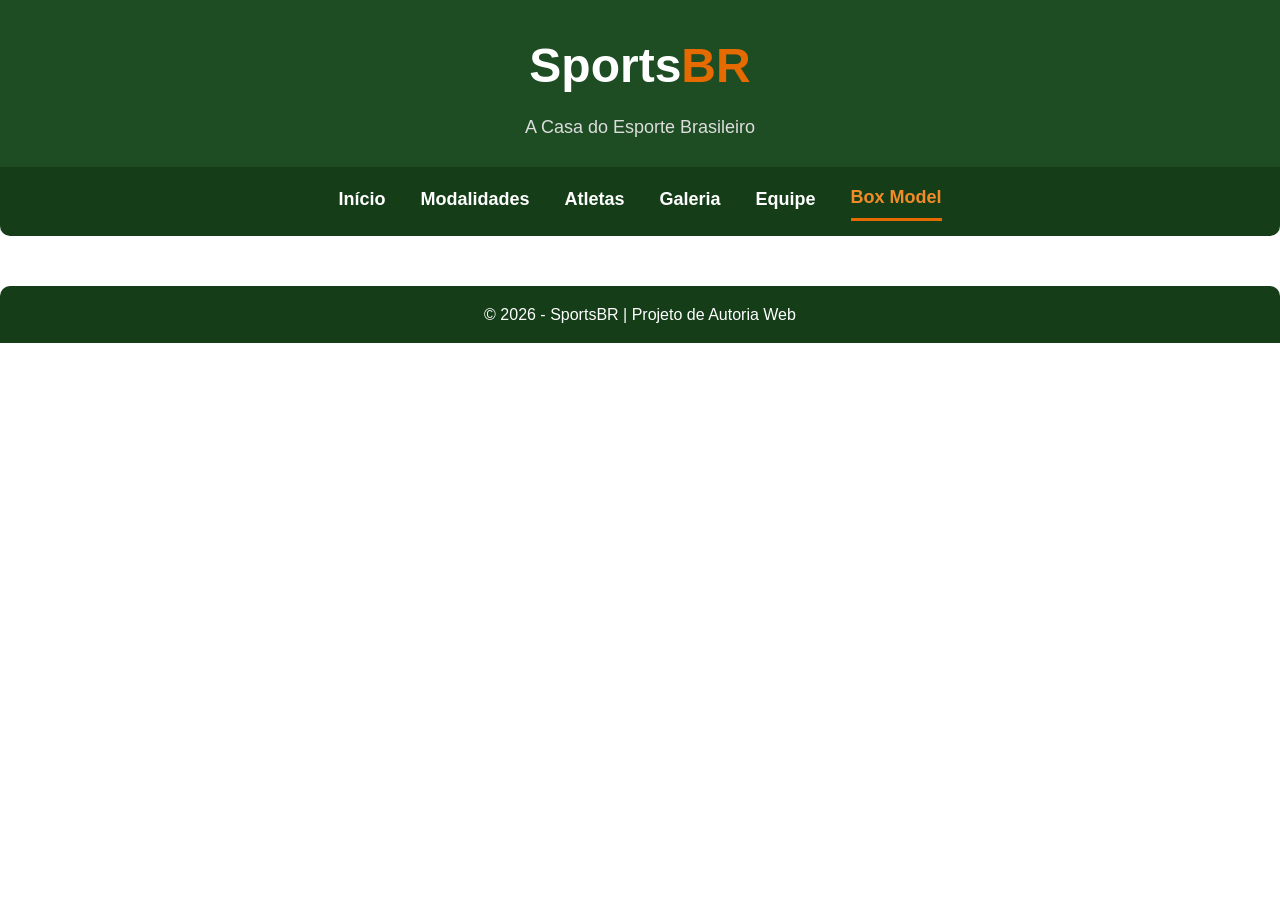
==== atletas.html @ 43ad3674 "Finalizei a página box model e também já deixei tudo pronto com o mesmo padrão em todas as páginas c" ====
<!DOCTYPE html>
<html lang="en">
<head>
    <meta charset="UTF-8">
    <meta name="viewport" content="width=device-width, initial-scale=1.0">
    <title>Atletas | SportsBR</title>
    <link rel="stylesheet" href="css/style.css">
</head>
<body>
    <header>
        <h1>Sports<span>BR</span></h1>
        <p>A Casa do Esporte Brasileiro</p>
    </header>
    <nav>
        <a href="index.html">Início</a>
        <a href="modalidades.html">Modalidades</a>
        <a href="atletas.html">Atletas</a>
        <a href="galeria.html">Galeria</a>
        <a href="equipe.html">Equipe</a>
        <a href="boxmodel.html" class="ativo">Box Model</a>
    </nav>
    <main>

    </main>
    <footer>
        <p>© 2026 - SportsBR | Projeto de Autoria Web</p>
    </footer>
</body>
</html>
---- css/style.css ----
/*PÁGINA INICIAL*/

* {
    margin: 0;
    padding: 0;
    box-sizing: border-box;
}

body {
    font-family: Arial, Helvetica, sans-serif;
    background: #FFFFFF;
    color: #333333;
    line-height: 1.7;
}

header {
    background: #1E4D23;
    text-align: center;
    padding: 25px 20px;
}

header h1 {
    font-size: 48px;
    color: white;
}

header span {
    color: #E56A00;
}

header p {
    margin-top: 5px;
    font-size: 18px;
    color: #DDDDDD;
}

nav {
    background: #143D18;
    display: flex;
    justify-content: center;
    align-items: center;
    flex-wrap: wrap;
    gap: 35px;
    padding: 15px;
    border-radius: 0px 0px 10px 10px;
}

nav a {
    color: white;
    text-decoration: none;
    font-size: 18px;
    font-weight: bold;
    padding-bottom: 5px;
    transition: 0.3s;
}

nav a:hover {
    color: #F28C28;
}

nav .ativo {
    color: #F28C28;
    border-bottom: 3px solid #E56A00;
}

main {
    max-width: 900px;
    width: 90%;
    margin: 45px auto;
}

main h2 {
    color: #2F5D36;
    font-size: 22px;
    font-weight: normal;
    border-bottom: 3px solid #2F5D36;
    padding-bottom: 10px;
    margin-bottom: 20px;
}

main p {
    font-size: 18px;
    text-align: justify;
    margin-bottom: 20px;
}

ul {
    margin-left: 30px;
    margin-bottom: 35px;
}

li {
    font-size: 18px;
    margin-bottom: 12px;
}

.destaque {
    background: #FDF5EF;
    border-left: 7px solid #E56A00;
    padding: 20px;
    border-radius: 8px;
    margin: 30px 0;
}

.destaque p {
    margin: 0;
}

.info {
    background: #EAF4EC;
    border-left: 7px solid #2F5D36;
    padding: 20px;
    border-radius: 8px;
    margin-top: 35px;
}

.info p {
    margin: 0;
}

img {
    width: 100%;
    border-radius: 8px;
    margin: 25px 0;
    display: block;
}

a {
    color: #E56A00;
}

a:hover {
    color: #C95800;
}

footer {
    margin-top: 50px;
    background: #143D18;
    color: white;
    text-align: center;
    padding: 15px;
    border-radius: 10px 10px 0px 0px;
    font-size: 16px;
}

@media (max-width: 768px) {

    header h1 {
        font-size: 38px;
    }

    header p {
        font-size: 16px;
    }

    nav {
        gap: 18px;
    }

    nav a {
        font-size: 16px;
    }

    main {
        width: 92%;
    }

    main h2 {
        font-size: 26px;
    }

    main p,
    li {
        font-size: 16px;
    }

    footer {
        font-size: 15px;
    }

}


/*PÁGINA BOX MODEL*/

main table {
    width: 100%;
    border-collapse: collapse;
    margin: 30px 0;
}

main table th {
    background: #1F4D24;
    color: white;
    padding: 18px;
    text-align: left;
    font-size: 22px;
}

main table td {
    border: 1px solid #CFCFCF;
    padding: 18px;
    font-size: 18px;
    line-height: 1.6;
}

main table tr:nth-child(even) {
    background: #F7F7F7;
}

blockquote {
    background: #FDF3EC;
    border-left: 6px solid #E56A00;
    padding: 25px;
    margin: 30px 0;
    border-radius: 8px;
    font-size: 20px;
    line-height: 1.8;
    font-style: italic;
}

.margin-box {
    border: 5px solid #E56A00;
    background: #FDF3EC;
    padding: 40px;
    margin: 35px 0;
    text-align: center;
}

.padding-box {
    border: 4px solid #295B2F;
    background: #EDF7F0;
    padding: 45px;
    margin: 30px;
}

.content-box {
    width: 260px;
    margin: auto;
    padding: 25px;
    background: white;
    border: 2px solid #BFBFBF;
    color: #2B3D7A;
    font-size: 22px;
}

.block-box {
    display: block;
    width: 100%;
    padding: 22px;
    margin: 18px 0;
    border: 1px solid #2F5D36;
    background: #EDF7F0;
    font-size: 20px;
}

.inline-box {
    display: inline-block;
    padding: 12px 18px;
    margin-right: 10px;
    border: 1px solid #E56A00;
    background: #FDF3EC;
    font-size: 20px;
}

.dica {
    background: #EDF7F0;
    border-left: 6px solid #295B2F;
    padding: 25px;
    margin-top: 40px;
    border-radius: 8px;
    font-size: 20px;
    line-height: 1.8;
}

section h2 {
    color: #295B2F;
    font-size: 22px;
    margin-bottom: 15px;
    border-bottom: 3px solid #295B2F;
    padding-bottom: 10px;
    font-weight: normal;
}

section h3 {
    color: #295B2F;
    font-size: 18px;
    margin-top: 35px;
    margin-bottom: 15px;
    font-weight: normal;
}

section p {
    font-size: 18px;
    line-height: 2;
    color: #444444;
    margin-bottom: 20px;
}

blockquote {
    background: #FDF3EC;
    border-left: 6px solid #E56A00;
    padding: 30px;
    margin: 30px 0;
    border-radius: 8px;
    font-size: 18px;
    line-height: 2;
    font-style: italic;
}

main table th {
    font-size: 18px;
    padding: 16px;
}

main table td {
    font-size: 18px;
    padding: 16px;
    line-height: 1.8;
}

.block-box,
.inline-box,
.content-box,
.dica {
    font-size: 18px;
    line-height: 1.8;
}

.laranja {
    color: #f57403;
}

.verde {
    color: #2F5D36;
}
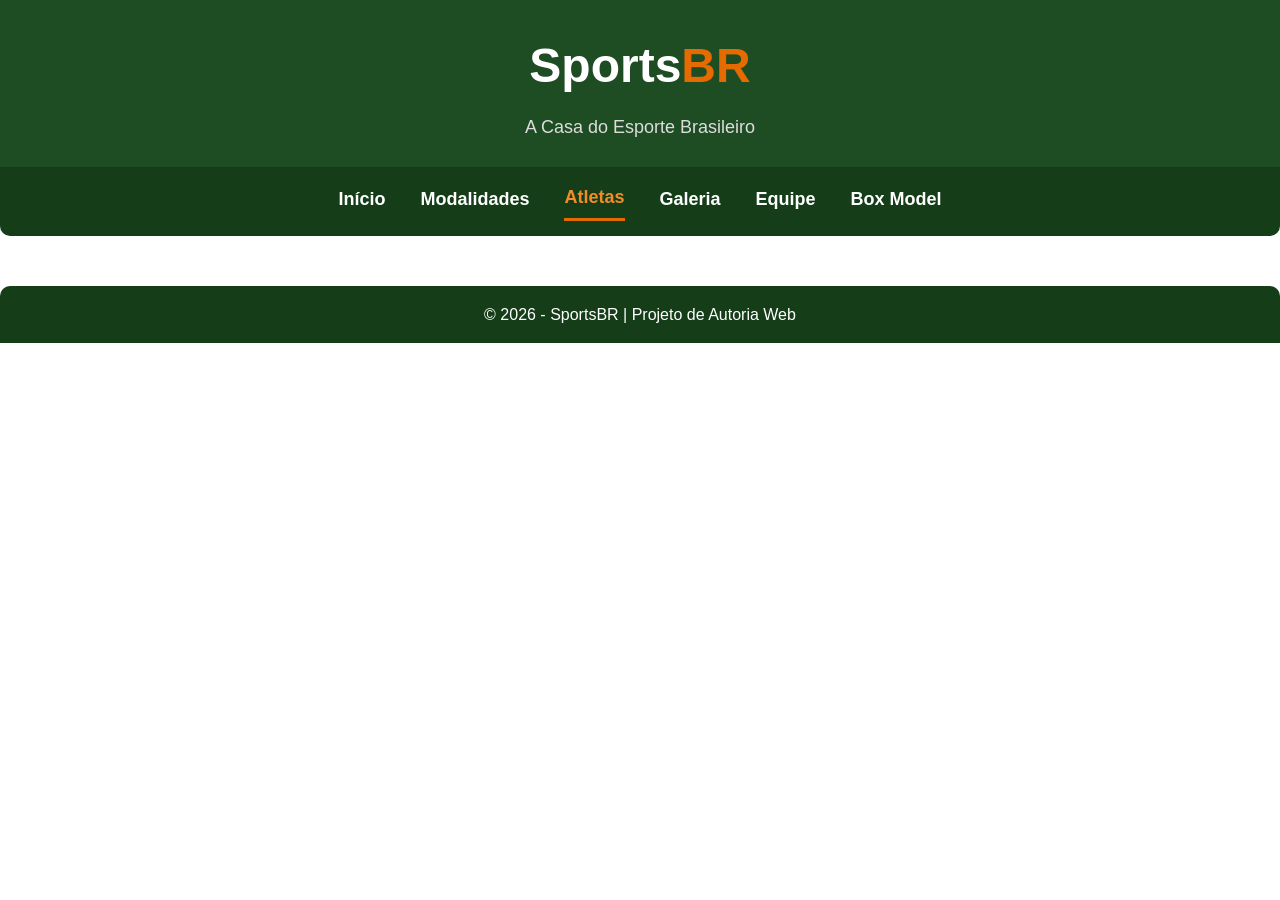
==== commit 87c7bab6: "Atualizei as páginas. Corrigi um erro no menu." ====
--- a/atletas.html
+++ b/atletas.html
@@ -14,10 +14,10 @@
     <nav>
         <a href="index.html">Início</a>
         <a href="modalidades.html">Modalidades</a>
-        <a href="atletas.html">Atletas</a>
+        <a href="atletas.html" class="ativo">Atletas</a>
         <a href="galeria.html">Galeria</a>
         <a href="equipe.html">Equipe</a>
-        <a href="boxmodel.html" class="ativo">Box Model</a>
+        <a href="boxmodel.html">Box Model</a>
     </nav>
     <main>
 
--- a/css/style.css
+++ b/css/style.css
@@ -220,38 +220,26 @@
 }
 
 .margin-box {
-    border: 5px solid #E56A00;
-    background: #FDF3EC;
-    padding: 40px;
-    margin: 35px 0;
-    text-align: center;
+    width: 100%;
+    max-width: 600px;
+    margin: 30px auto;
+    padding: 30px;
+    box-sizing: border-box;
 }
 
 .padding-box {
-    border: 4px solid #295B2F;
-    background: #EDF7F0;
-    padding: 45px;
-    margin: 30px;
+    width: 80%;
+    margin: 30px auto;
+    padding: 30px;
+    box-sizing: border-box;
 }
 
 .content-box {
-    width: 260px;
-    margin: auto;
-    padding: 25px;
-    background: white;
-    border: 2px solid #BFBFBF;
-    color: #2B3D7A;
-    font-size: 22px;
-}
-
-.block-box {
-    display: block;
-    width: 100%;
-    padding: 22px;
-    margin: 18px 0;
-    border: 1px solid #2F5D36;
-    background: #EDF7F0;
-    font-size: 20px;
+    width: 70%;
+    max-width: 280px;
+    margin: 30px auto;
+    padding: 20px;
+    box-sizing: border-box;
 }
 
 .inline-box {
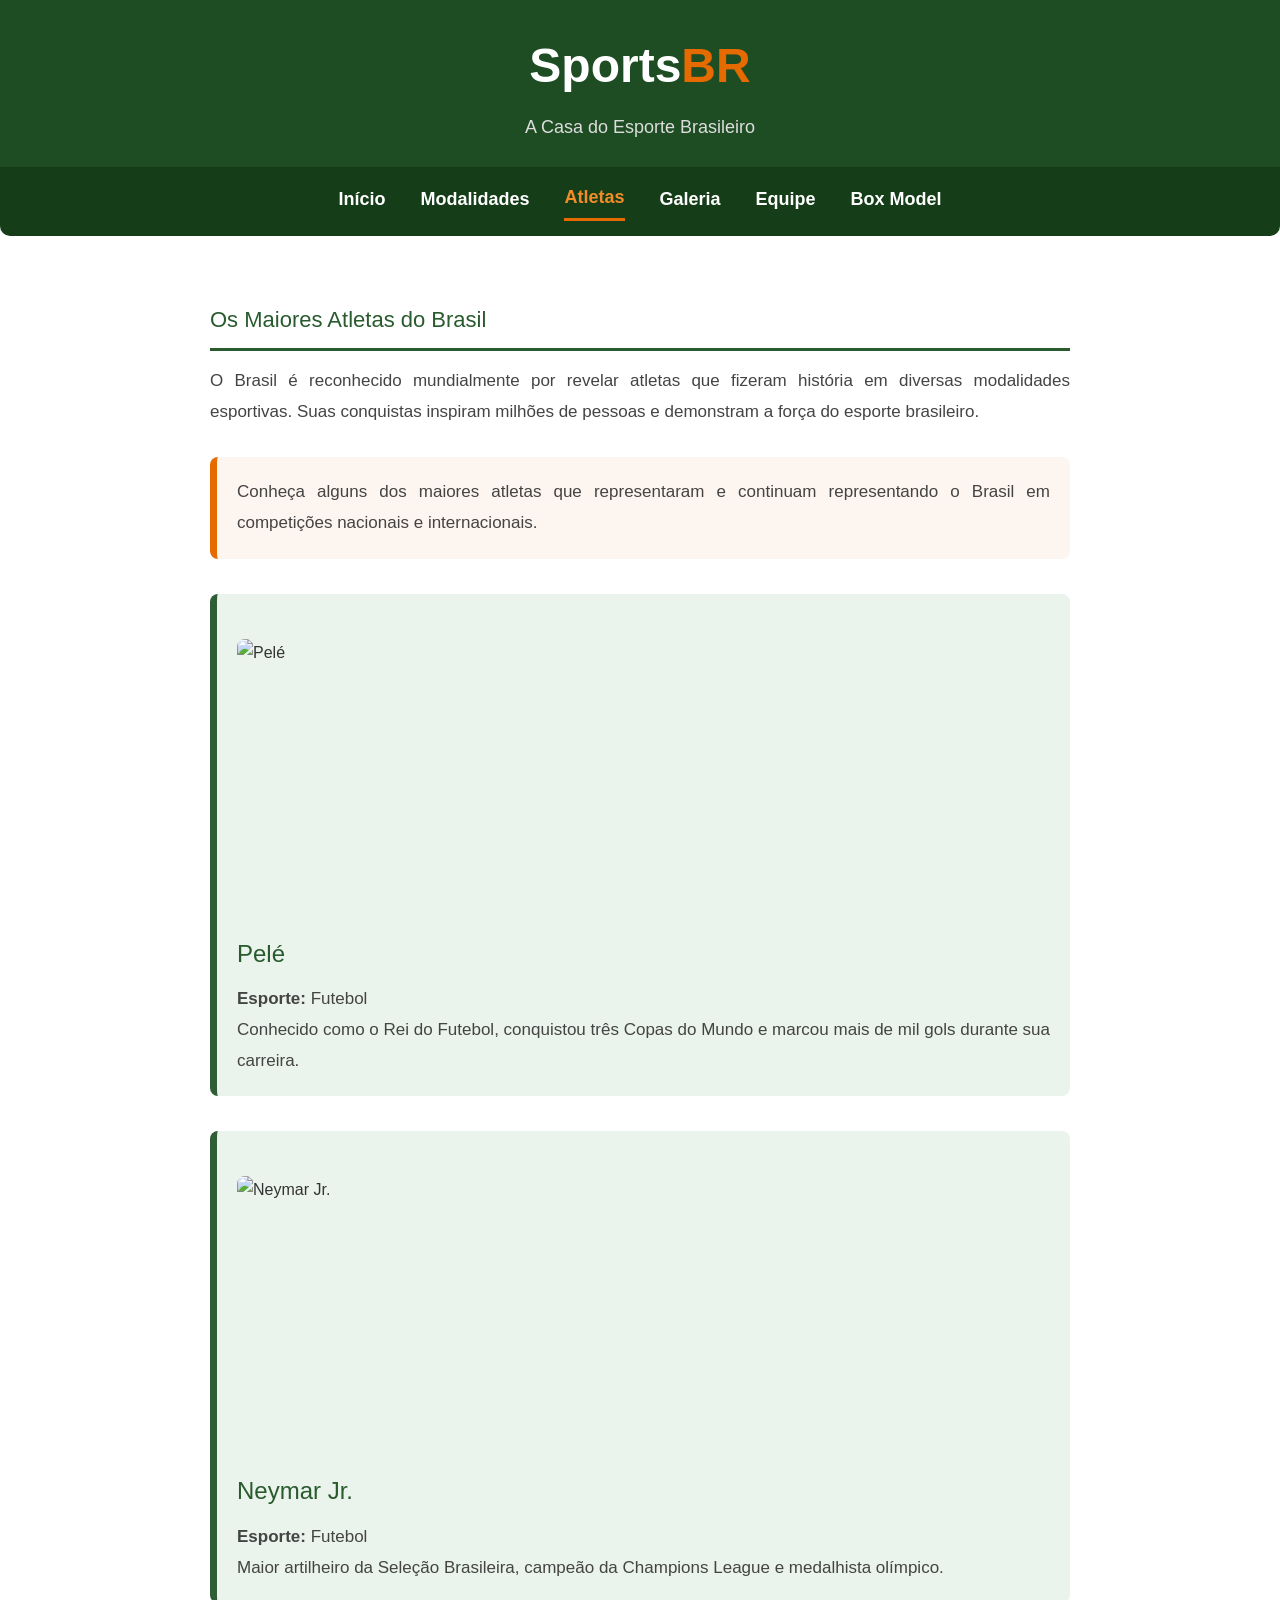
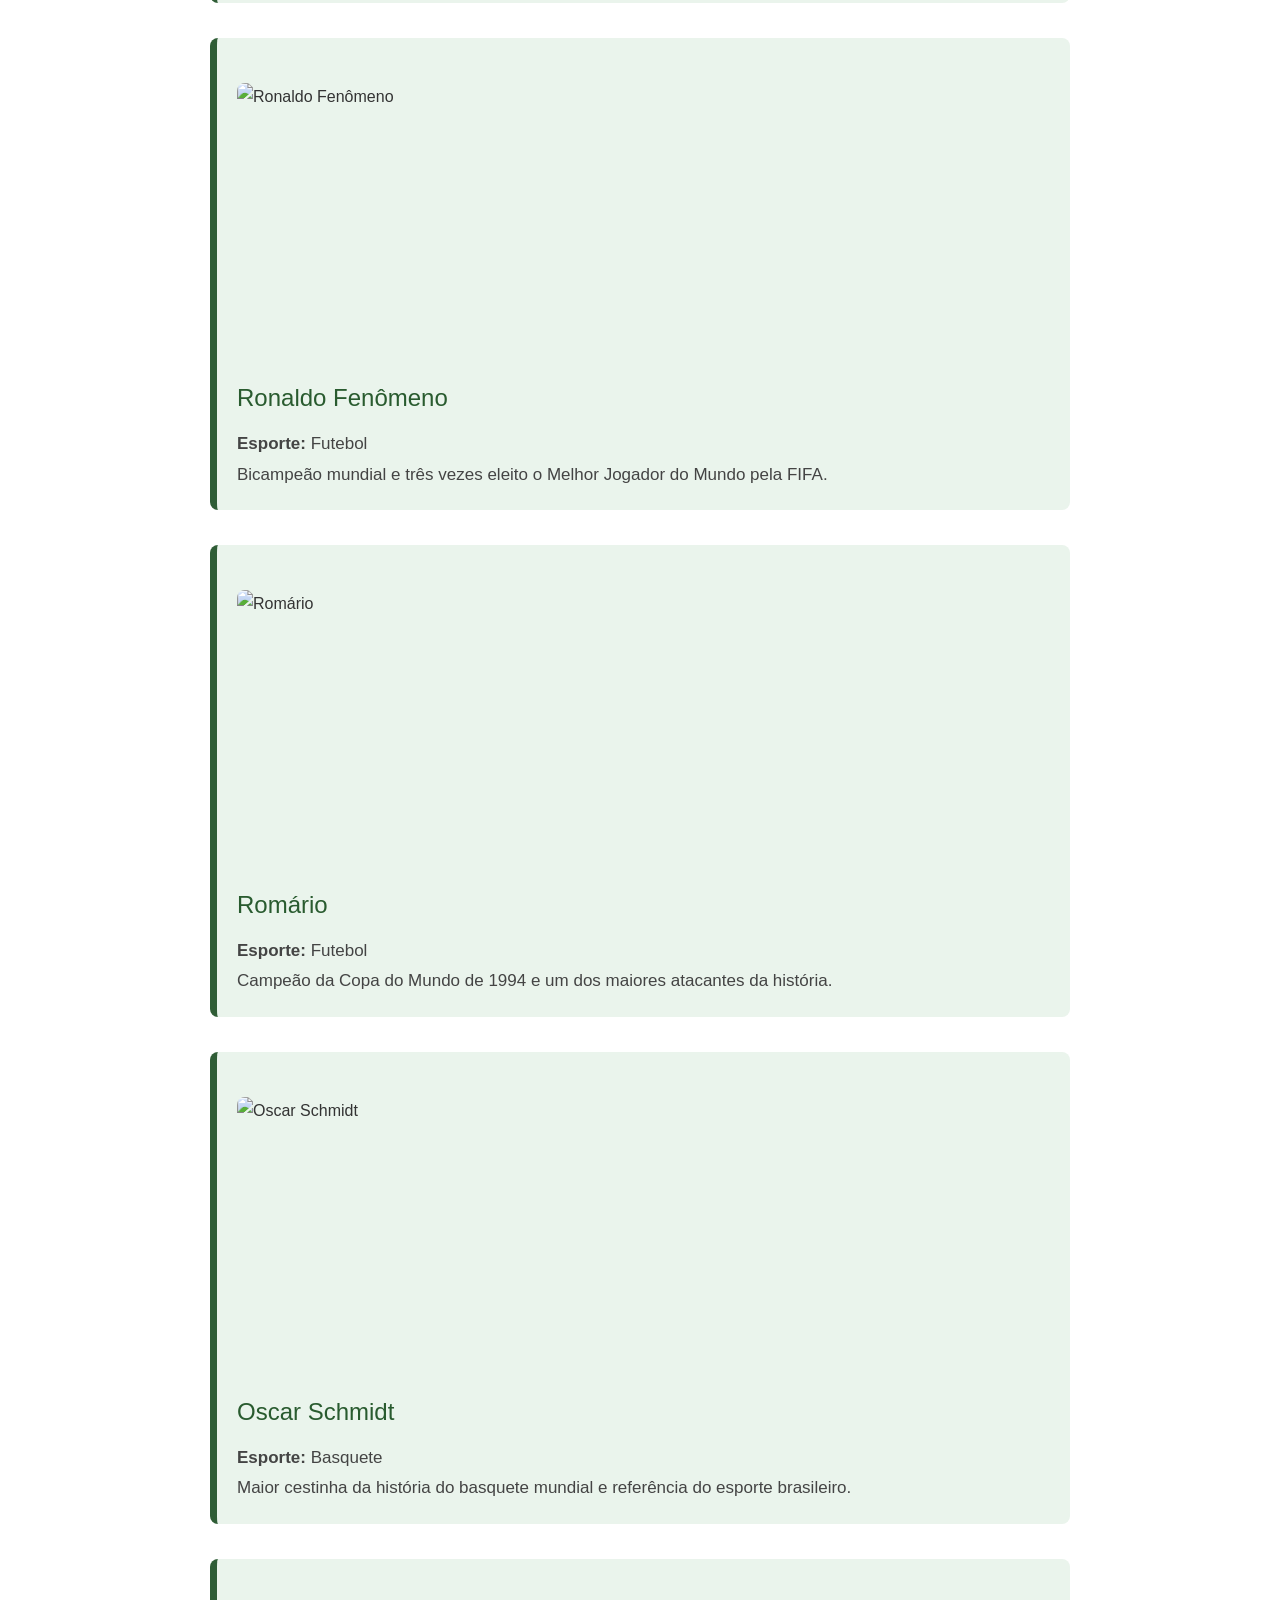
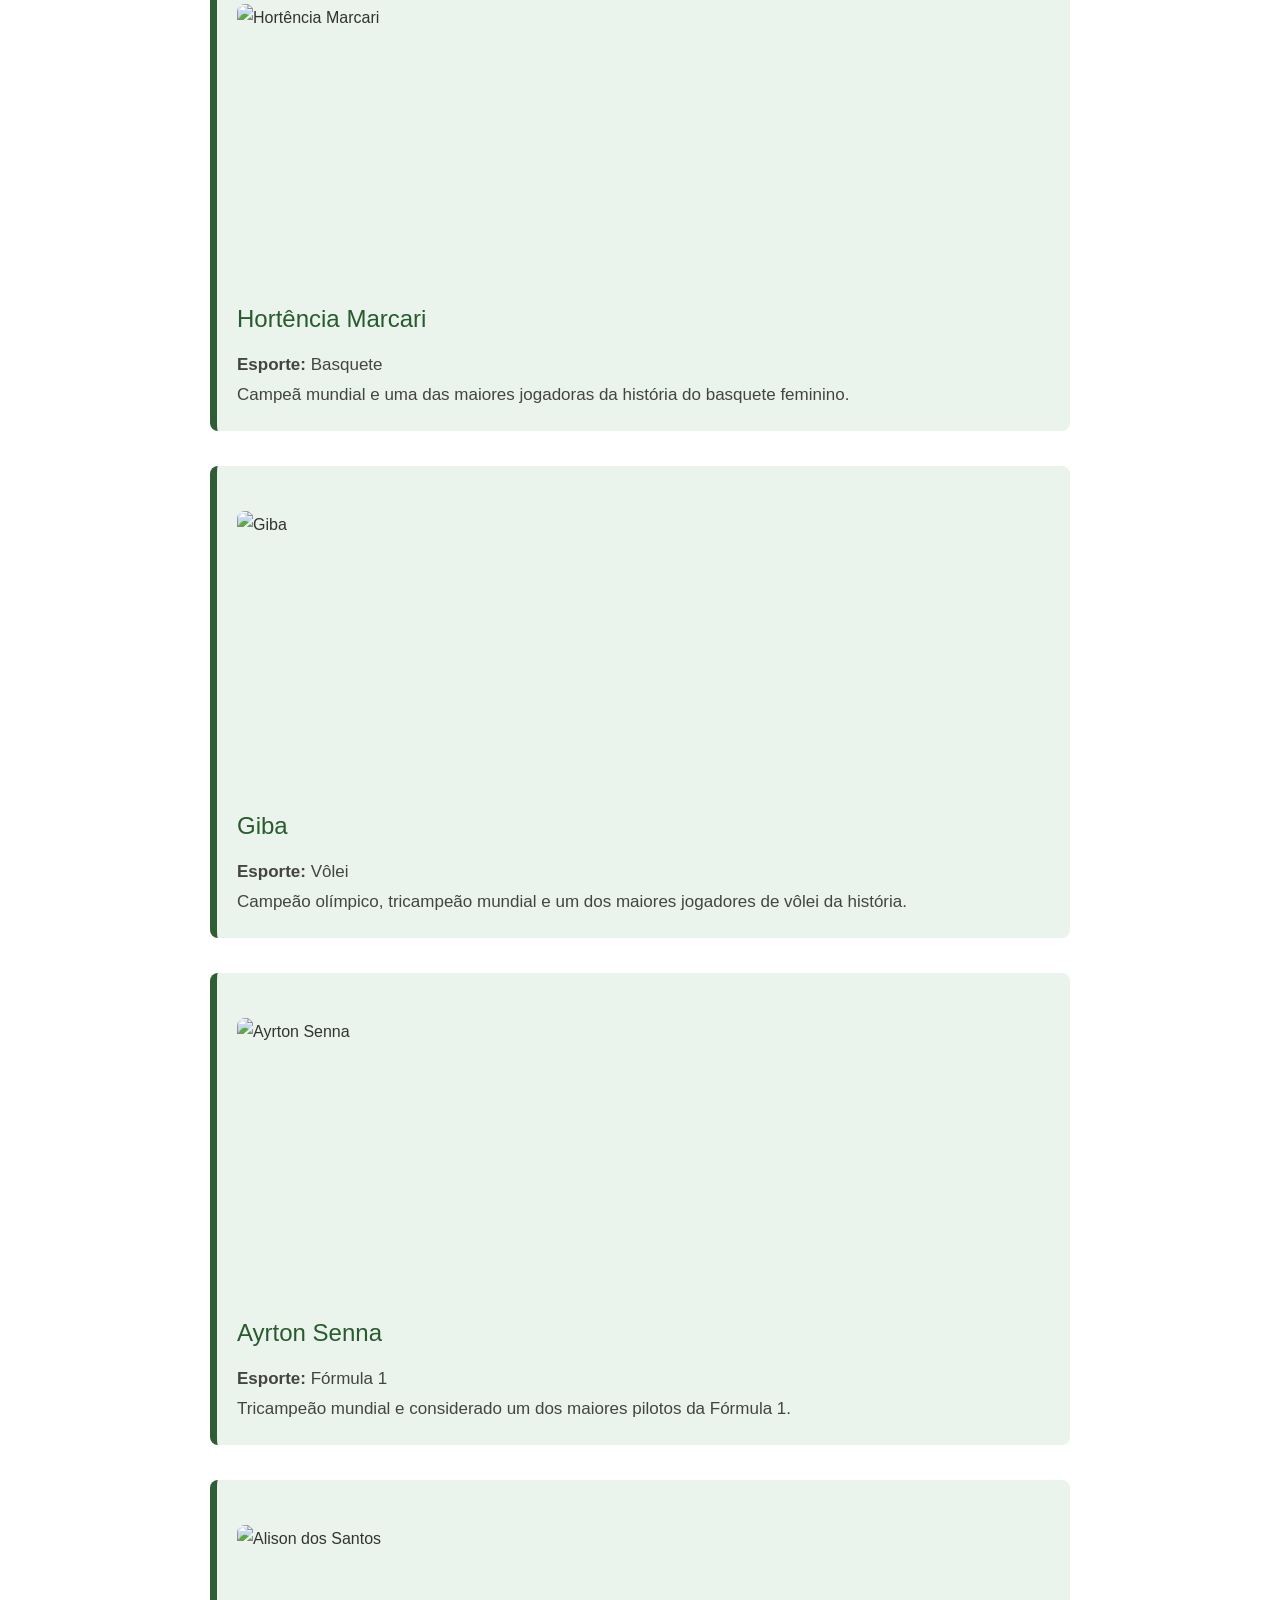
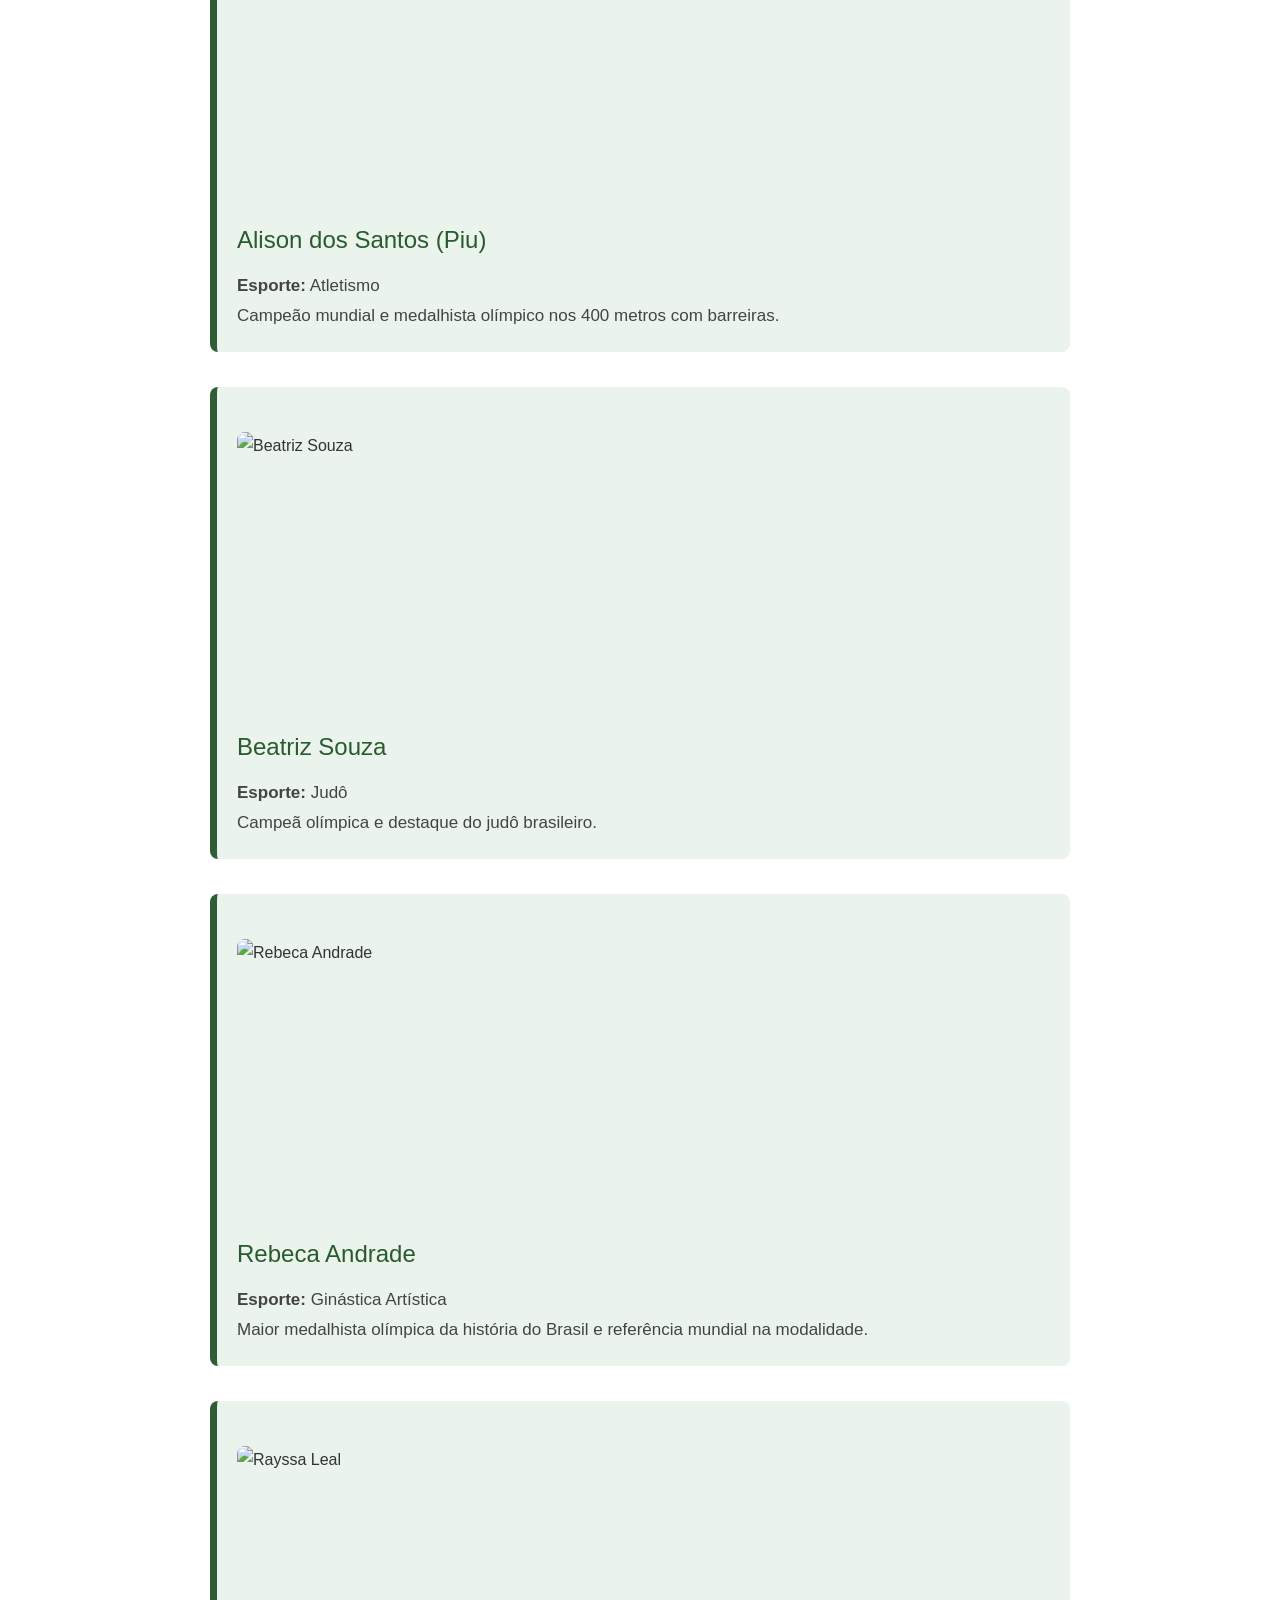
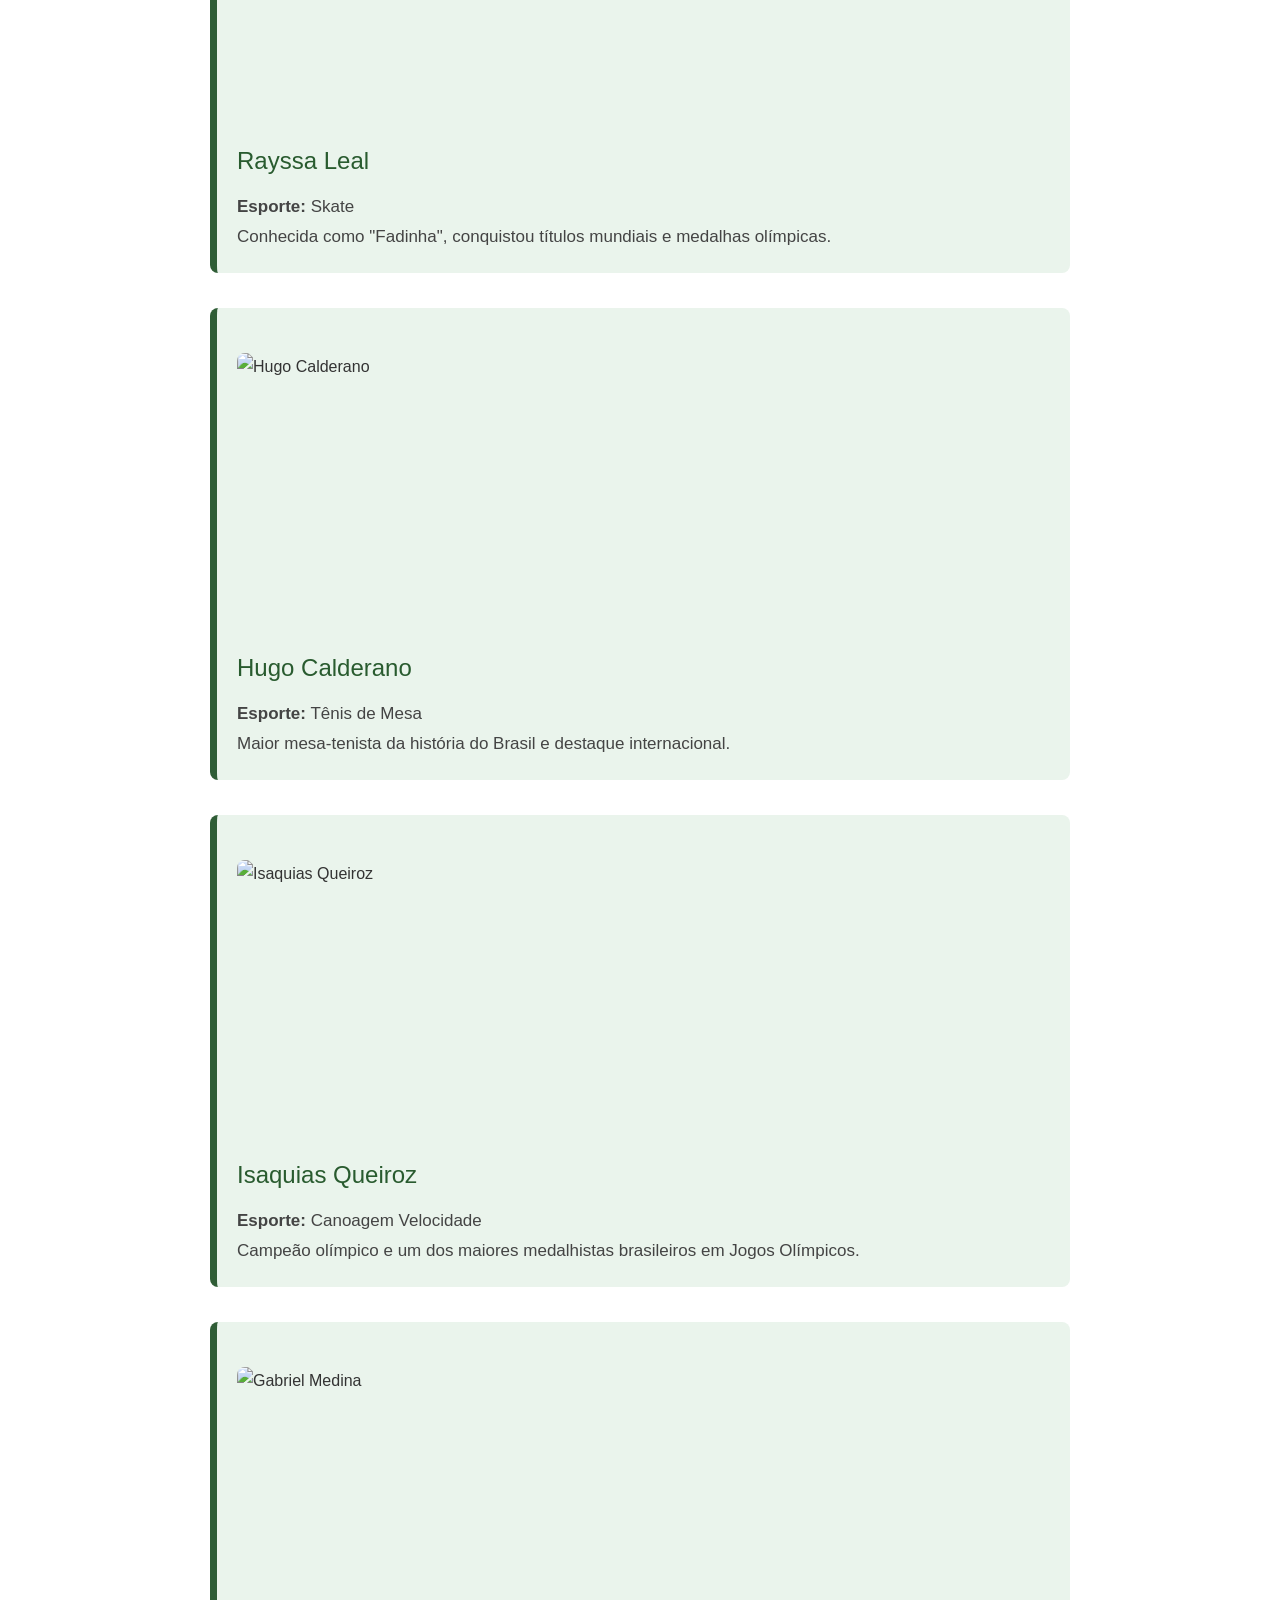
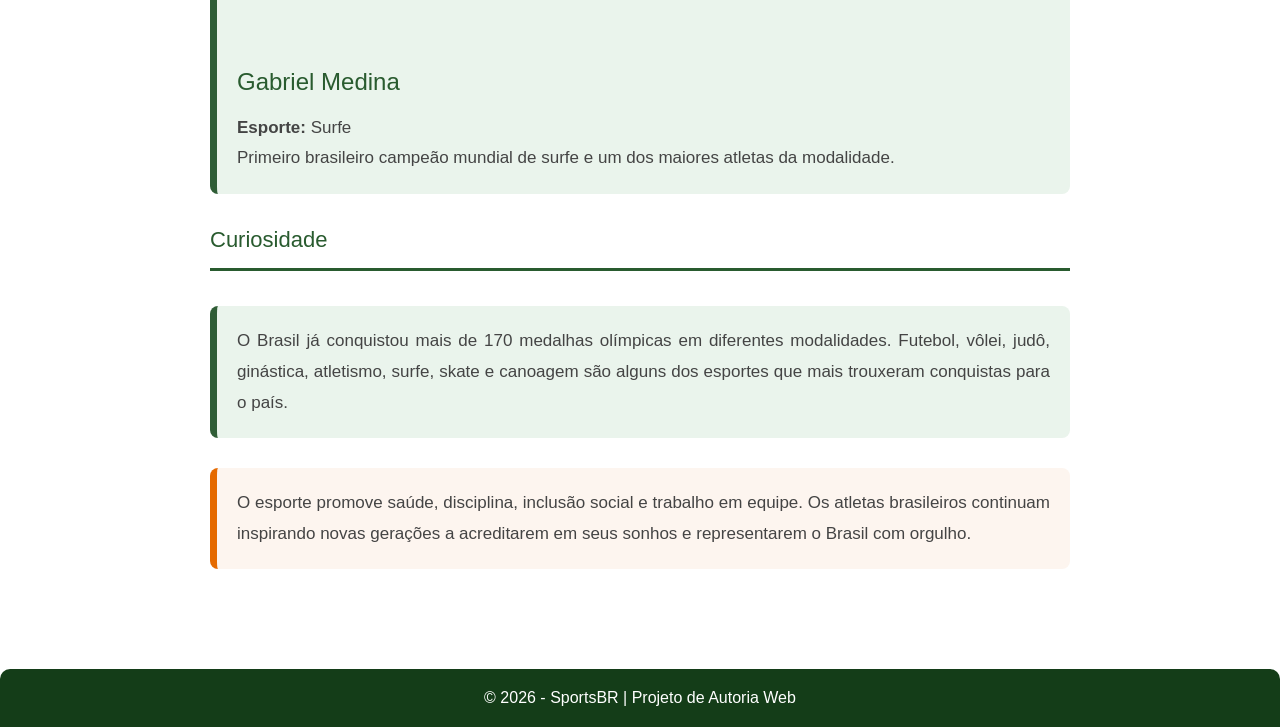
==== commit 5ccbc4b6: "Tudo pronto! Agora só falta colocar as imagens nas respectivas páginas: Modalidades e Atletas." ====
--- a/atletas.html
+++ b/atletas.html
@@ -1,5 +1,5 @@
 <!DOCTYPE html>
-<html lang="en">
+<html lang="pt-br">
 <head>
     <meta charset="UTF-8">
     <meta name="viewport" content="width=device-width, initial-scale=1.0">
@@ -7,10 +7,12 @@
     <link rel="stylesheet" href="css/style.css">
 </head>
 <body>
+
     <header>
         <h1>Sports<span>BR</span></h1>
         <p>A Casa do Esporte Brasileiro</p>
     </header>
+
     <nav>
         <a href="index.html">Início</a>
         <a href="modalidades.html">Modalidades</a>
@@ -19,11 +21,151 @@
         <a href="equipe.html">Equipe</a>
         <a href="boxmodel.html">Box Model</a>
     </nav>
+
     <main>
 
+        <section class="atleta">
+            <div class="atleta-card">
+                <div class="atleta-info">
+                    <h2>Os Maiores Atletas do Brasil</h2>
+
+                    <p>
+                        O Brasil é reconhecido mundialmente por revelar atletas que fizeram história em diversas modalidades    esportivas. Suas conquistas inspiram milhões de pessoas e demonstram a força do esporte brasileiro.
+                    </p>
+
+                    <div class="destaque">
+                        <p>
+                            Conheça alguns dos maiores atletas que representaram e continuam representando o Brasil em competições nacionais e internacionais.
+                        </p>
+                    </div>
+
+                    <div class="info">
+                        <img src="pele.jpg" alt="Pelé" width="220">
+                        <h3>Pelé</h3>
+                        <p><strong>Esporte:</strong> Futebol</p>
+                        <p>Conhecido como o Rei do Futebol, conquistou três Copas do Mundo e marcou mais de mil gols durante sua carreira.</p>
+                    </div>
+
+                    <div class="info">
+                        <img src="neymar.jpg" alt="Neymar Jr." width="220">
+                        <h3>Neymar Jr.</h3>
+                        <p><strong>Esporte:</strong> Futebol</p>
+                        <p>Maior artilheiro da Seleção Brasileira, campeão da Champions League e medalhista olímpico.</p>
+                    </div>
+
+                    <div class="info">
+                        <img src="ronaldo-fenomeno.jpg" alt="Ronaldo Fenômeno" width="220">
+                        <h3>Ronaldo Fenômeno</h3>
+                        <p><strong>Esporte:</strong> Futebol</p>
+                        <p>Bicampeão mundial e três vezes eleito o Melhor Jogador do Mundo pela FIFA.</p>
+                    </div>
+
+                    <div class="info">
+                        <img src="romario.jpg" alt="Romário" width="220">
+                        <h3>Romário</h3>
+                        <p><strong>Esporte:</strong> Futebol</p>
+                        <p>Campeão da Copa do Mundo de 1994 e um dos maiores atacantes da história.</p>
+                    </div>
+
+                    <div class="info">
+                        <img src="oscar-schmidt.jpg" alt="Oscar Schmidt" width="220">
+                        <h3>Oscar Schmidt</h3>
+                        <p><strong>Esporte:</strong> Basquete</p>
+                        <p>Maior cestinha da história do basquete mundial e referência do esporte brasileiro.</p>
+                    </div>
+
+                    <div class="info">
+                        <img src="hortencia.jpg" alt="Hortência Marcari" width="220">
+                        <h3>Hortência Marcari</h3>
+                        <p><strong>Esporte:</strong> Basquete</p>
+                        <p>Campeã mundial e uma das maiores jogadoras da história do basquete feminino.</p>
+                    </div>
+
+                    <div class="info">
+                        <img src="giba.jpg" alt="Giba" width="220">
+                        <h3>Giba</h3>
+                        <p><strong>Esporte:</strong> Vôlei</p>
+                        <p>Campeão olímpico, tricampeão mundial e um dos maiores jogadores de vôlei da história.</p>
+                    </div>
+
+                    <div class="info">
+                        <img src="ayrton-senna.jpg" alt="Ayrton Senna" width="220">
+                        <h3>Ayrton Senna</h3>
+                        <p><strong>Esporte:</strong> Fórmula 1</p>
+                        <p>Tricampeão mundial e considerado um dos maiores pilotos da Fórmula 1.</p>
+                    </div>
+
+                    <div class="info">
+                        <img src="alison-piu.jpg" alt="Alison dos Santos" width="220">
+                        <h3>Alison dos Santos (Piu)</h3>
+                        <p><strong>Esporte:</strong> Atletismo</p>
+                        <p>Campeão mundial e medalhista olímpico nos 400 metros com barreiras.</p>
+                    </div>
+
+                    <div class="info">
+                        <img src="beatriz-souza.jpg" alt="Beatriz Souza" width="220">
+                        <h3>Beatriz Souza</h3>
+                        <p><strong>Esporte:</strong> Judô</p>
+                        <p>Campeã olímpica e destaque do judô brasileiro.</p>
+                    </div>
+
+                    <div class="info">
+                        <img src="rebeca-andrade.jpg" alt="Rebeca Andrade" width="220">
+                        <h3>Rebeca Andrade</h3>
+                        <p><strong>Esporte:</strong> Ginástica Artística</p>
+                        <p>Maior medalhista olímpica da história do Brasil e referência mundial na modalidade.</p>
+                    </div>
+
+                    <div class="info">
+                        <img src="rayssa-leal.jpg" alt="Rayssa Leal" width="220">
+                        <h3>Rayssa Leal</h3>
+                        <p><strong>Esporte:</strong> Skate</p>
+                        <p>Conhecida como "Fadinha", conquistou títulos mundiais e medalhas olímpicas.</p>
+                    </div>
+
+                    <div class="info">
+                        <img src="hugo-calderano.jpg" alt="Hugo Calderano" width="220">
+                        <h3>Hugo Calderano</h3>
+                        <p><strong>Esporte:</strong> Tênis de Mesa</p>
+                        <p>Maior mesa-tenista da história do Brasil e destaque internacional.</p>
+                    </div>
+
+                    <div class="info">
+                        <img src="isaquias-queiroz.jpg" alt="Isaquias Queiroz" width="220">
+                        <h3>Isaquias Queiroz</h3>
+                        <p><strong>Esporte:</strong> Canoagem Velocidade</p>
+                        <p>Campeão olímpico e um dos maiores medalhistas brasileiros em Jogos Olímpicos.</p>
+                    </div>
+
+                    <div class="info">
+                        <img src="gabriel-medina.jpg" alt="Gabriel Medina" width="220">
+                        <h3>Gabriel Medina</h3>
+                        <p><strong>Esporte:</strong> Surfe</p>
+                        <p>Primeiro brasileiro campeão mundial de surfe e um dos maiores atletas da modalidade.</p>
+                    </div>
+                    <br>
+                    <h2>Curiosidade</h2>
+
+                    <div class="info">
+                        <p>
+                            O Brasil já conquistou mais de 170 medalhas olímpicas em diferentes modalidades. Futebol, vôlei, judô, ginástica, atletismo, surfe, skate e canoagem são alguns dos esportes que mais trouxeram conquistas para o país.
+                        </p>
+                    </div>
+
+                    <div class="destaque">
+                        <p>
+                            O esporte promove saúde, disciplina, inclusão social e trabalho em equipe. Os atletas brasileiros continuam inspirando novas gerações a acreditarem em seus sonhos e representarem o Brasil com orgulho.
+                        </p>
+                    </div>
+                </div>
+            </div>
+        </section>
+
     </main>
+
     <footer>
         <p>© 2026 - SportsBR | Projeto de Autoria Web</p>
     </footer>
+
 </body>
-</html>+</html> 
--- a/css/style.css
+++ b/css/style.css
@@ -45,7 +45,7 @@
     border-radius: 0px 0px 10px 10px;
 }
 
-nav a {
+nav > a {
     color: white;
     text-decoration: none;
     font-size: 18px;
@@ -70,12 +70,12 @@
 }
 
 main h2 {
-    color: #2F5D36;
+    color: #295B2F;
     font-size: 22px;
-    font-weight: normal;
-    border-bottom: 3px solid #2F5D36;
+    margin-bottom: 15px;
+    border-bottom: 3px solid #295B2F;
     padding-bottom: 10px;
-    margin-bottom: 20px;
+    font-weight: normal;
 }
 
 main p {
@@ -87,6 +87,14 @@
 ul {
     margin-left: 30px;
     margin-bottom: 35px;
+}
+
+main h2 + p {
+    margin-top: 10px;
+}
+
+main h2 ~ div {
+    margin-top: 25px;
 }
 
 li {
@@ -180,6 +188,171 @@
 
 }
 
+/*PÁGINA MODALIDADES*/
+
+.modalidade {
+    margin-bottom: 45px;
+}
+
+.modalidade img {
+    width: 100%;
+    height: 350px;
+    object-fit: cover;
+    display: block;
+}
+
+.modalidade h2 {
+    color: #295B2F;
+    font-size: 25px;
+    font-weight: normal;
+    margin-bottom: 15px;
+}
+
+.modalidade h3 {
+    color: #295B2F;
+    font-size: 20px;
+    margin-top: 25px;
+    margin-bottom: 10px;
+    font-weight: normal;
+}
+
+.modalidade p {
+    line-height: 1.5;
+    font-size: 16px;
+}
+
+/*PÁGINA ATLETAS*/
+
+.atletas {
+    display: grid;
+    grid-template-columns: repeat(auto-fit, minmax(320px, 1fr));
+    gap: 30px;
+    margin-top: 35px;
+}
+
+.atleta-card {
+    max-width: 900px;
+    width: 100%;
+    margin: 45px auto;
+}
+
+.atleta-card img {
+    width: 100%;
+    height: 260px;
+    object-fit: cover;
+    display: block;
+}
+
+.atleta-info {
+    padding: 20px;
+}
+
+.atleta-info h3 {
+    color: #295B2F;
+    font-size: 24px;
+    margin-bottom: 10px;
+    font-weight: normal;
+}
+
+.atleta-info p {
+    font-size: 17px;
+    line-height: 1.8;
+}
+
+/*PÁGINA GALERIA*/
+
+.galeria {
+    display: grid;
+    grid-template-columns: repeat(auto-fit, minmax(240px, 1fr));
+    gap: 25px;
+    margin-top: 30px;
+    margin-bottom: 50px;
+}
+
+.card {
+    background: white;
+    border-radius: 10px;
+    overflow: hidden;
+    box-shadow: 0 3px 10px rgba(0, 0, 0, 0.15);
+    transition: 0.3s;
+}
+
+.card:hover {
+    transform: translateY(-10px);
+    box-shadow: 0px 0px 10px 2px #1E4D23;
+}
+
+.card img {
+    width: 100%;
+    height: 180px;
+    object-fit: cover;
+}
+
+.card h3 {
+    color: #1f4d22;
+    margin: 18px;
+    font-size: 24px;
+}
+
+.card p {
+    margin: 0px 18px 20px;
+}
+
+.links {
+    display: flex;
+    flex-direction: column;
+    gap: 15px;
+    margin-top: 20px;
+}
+
+.links a {
+    background: #1f4d22;
+    color: white;
+    text-decoration: none;
+    padding: 15px;
+    border-radius: 6px;
+    transition: 0.3s;
+}
+
+.links a:hover {
+    background: #e66a00;
+}
+
+/*PÁGINA EQUIPE*/
+
+.equipe {
+    display: grid;
+    grid-template-columns: repeat(auto-fit, minmax(260px, 1fr));
+    gap: 25px;
+    margin: 35px 0;
+}
+
+.membro {
+    background: white;
+    border-radius: 10px;
+    box-shadow: 0 3px 10px rgba(0, 0, 0, 0.12);
+    padding: 25px;
+    border-top: 5px solid #2F5D36;
+}
+
+.membro h3 {
+    color: #2F5D36;
+    font-size: 24px;
+    font-weight: normal;
+    margin-bottom: 15px;
+}
+
+.membro p {
+    margin-bottom: 10px;
+}
+
+.membro ul {
+    margin-left: 20px;
+}
+
+.membro li {
+    margin-bottom: 8px;
+}
 
 /*PÁGINA BOX MODEL*/
 
@@ -225,21 +398,32 @@
     margin: 30px auto;
     padding: 30px;
     box-sizing: border-box;
+    border: 5px solid #ff9430;
 }
 
 .padding-box {
-    width: 80%;
+    width: 100%;
     margin: 30px auto;
     padding: 30px;
     box-sizing: border-box;
+    border: 5px solid #1a7723;
 }
 
 .content-box {
-    width: 70%;
+    width: 100%;
     max-width: 280px;
     margin: 30px auto;
     padding: 20px;
     box-sizing: border-box;
+    border: 5px solid rgb(90, 90, 255);
+}
+
+.border-box {
+    width: 100%;
+    margin: 30px auto;
+    padding: 30px;
+    box-sizing: border-box;
+    border: 5px solid rgb(199, 219, 20);
 }
 
 .inline-box {
@@ -316,9 +500,17 @@
 }
 
 .laranja {
-    color: #f57403;
-}
-
-.verde {
-    color: #2F5D36;
+    color: #ff9430;
+}
+
+.verde-claro {
+    color: rgb(199, 219, 20);
+}
+
+.verde-escuro {
+    color: #1a7723;
+}
+
+.azul {
+    color: rgb(90, 90, 255);
 }
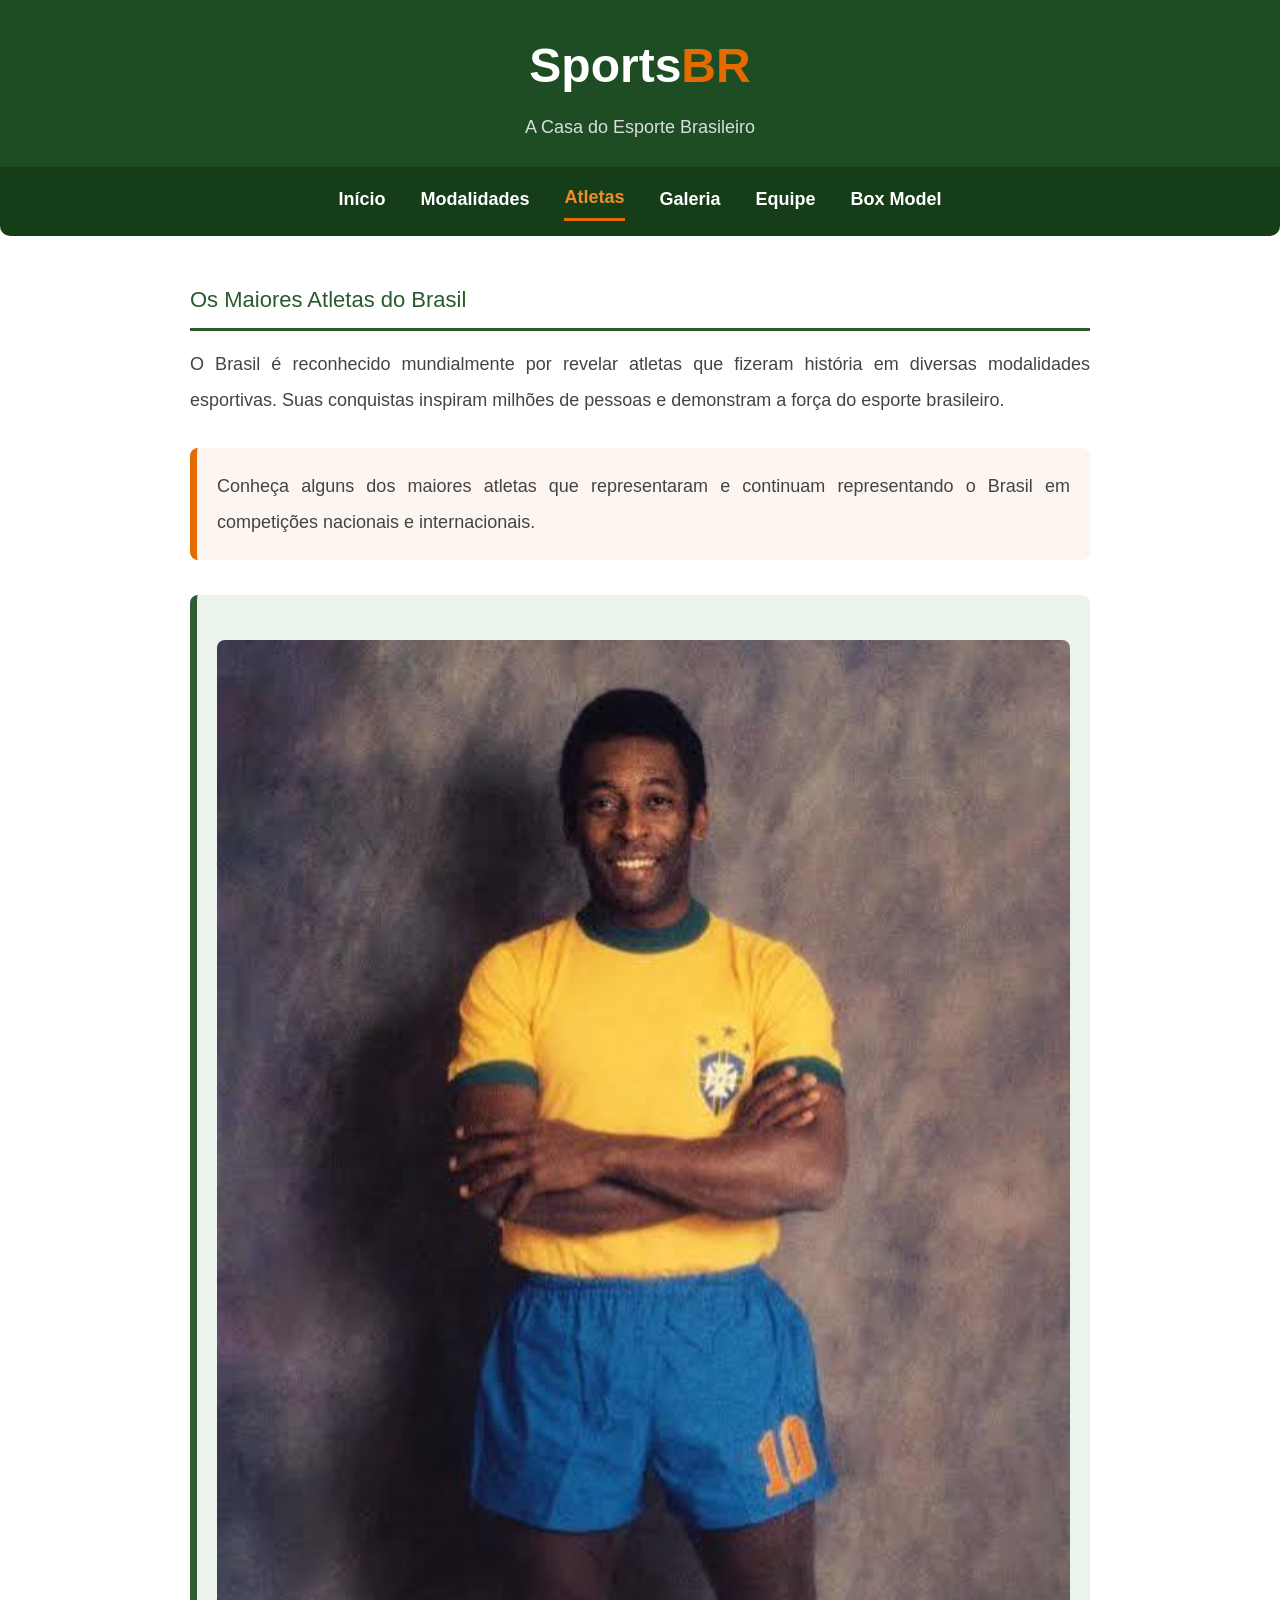
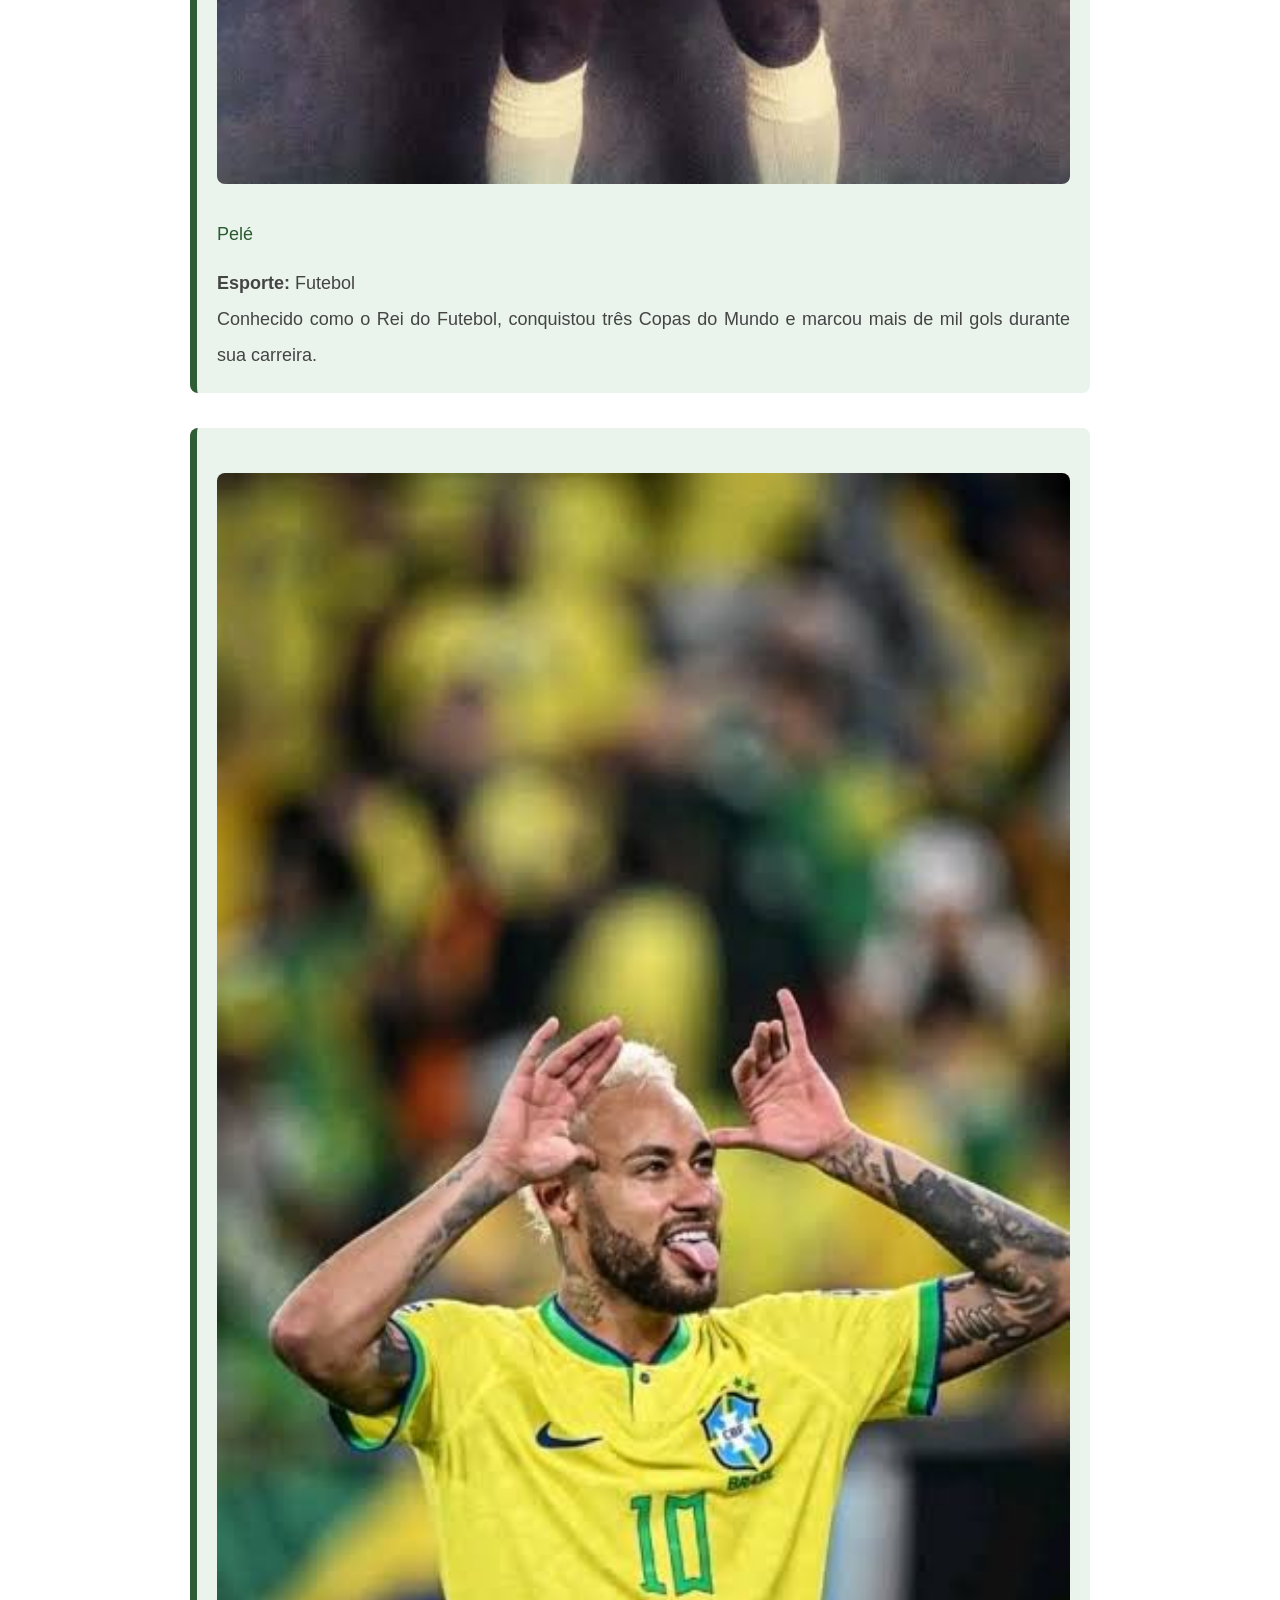
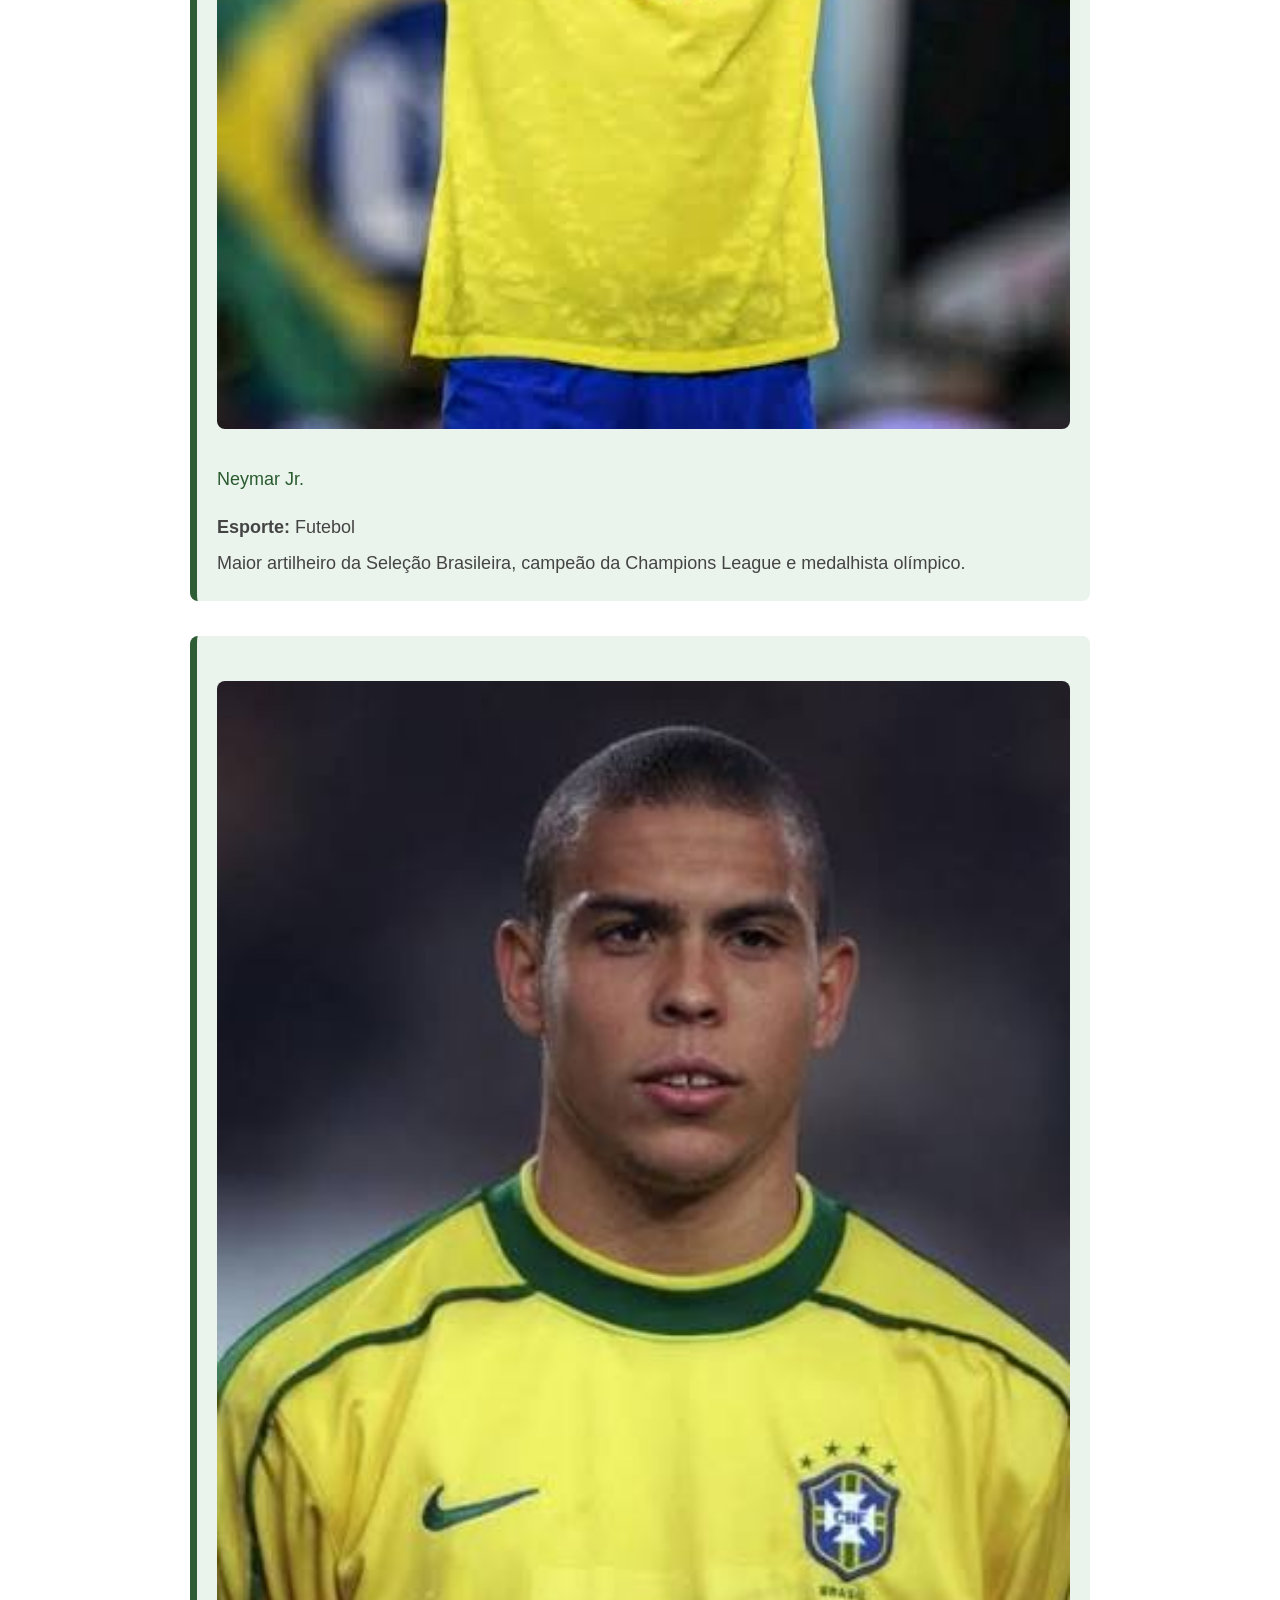
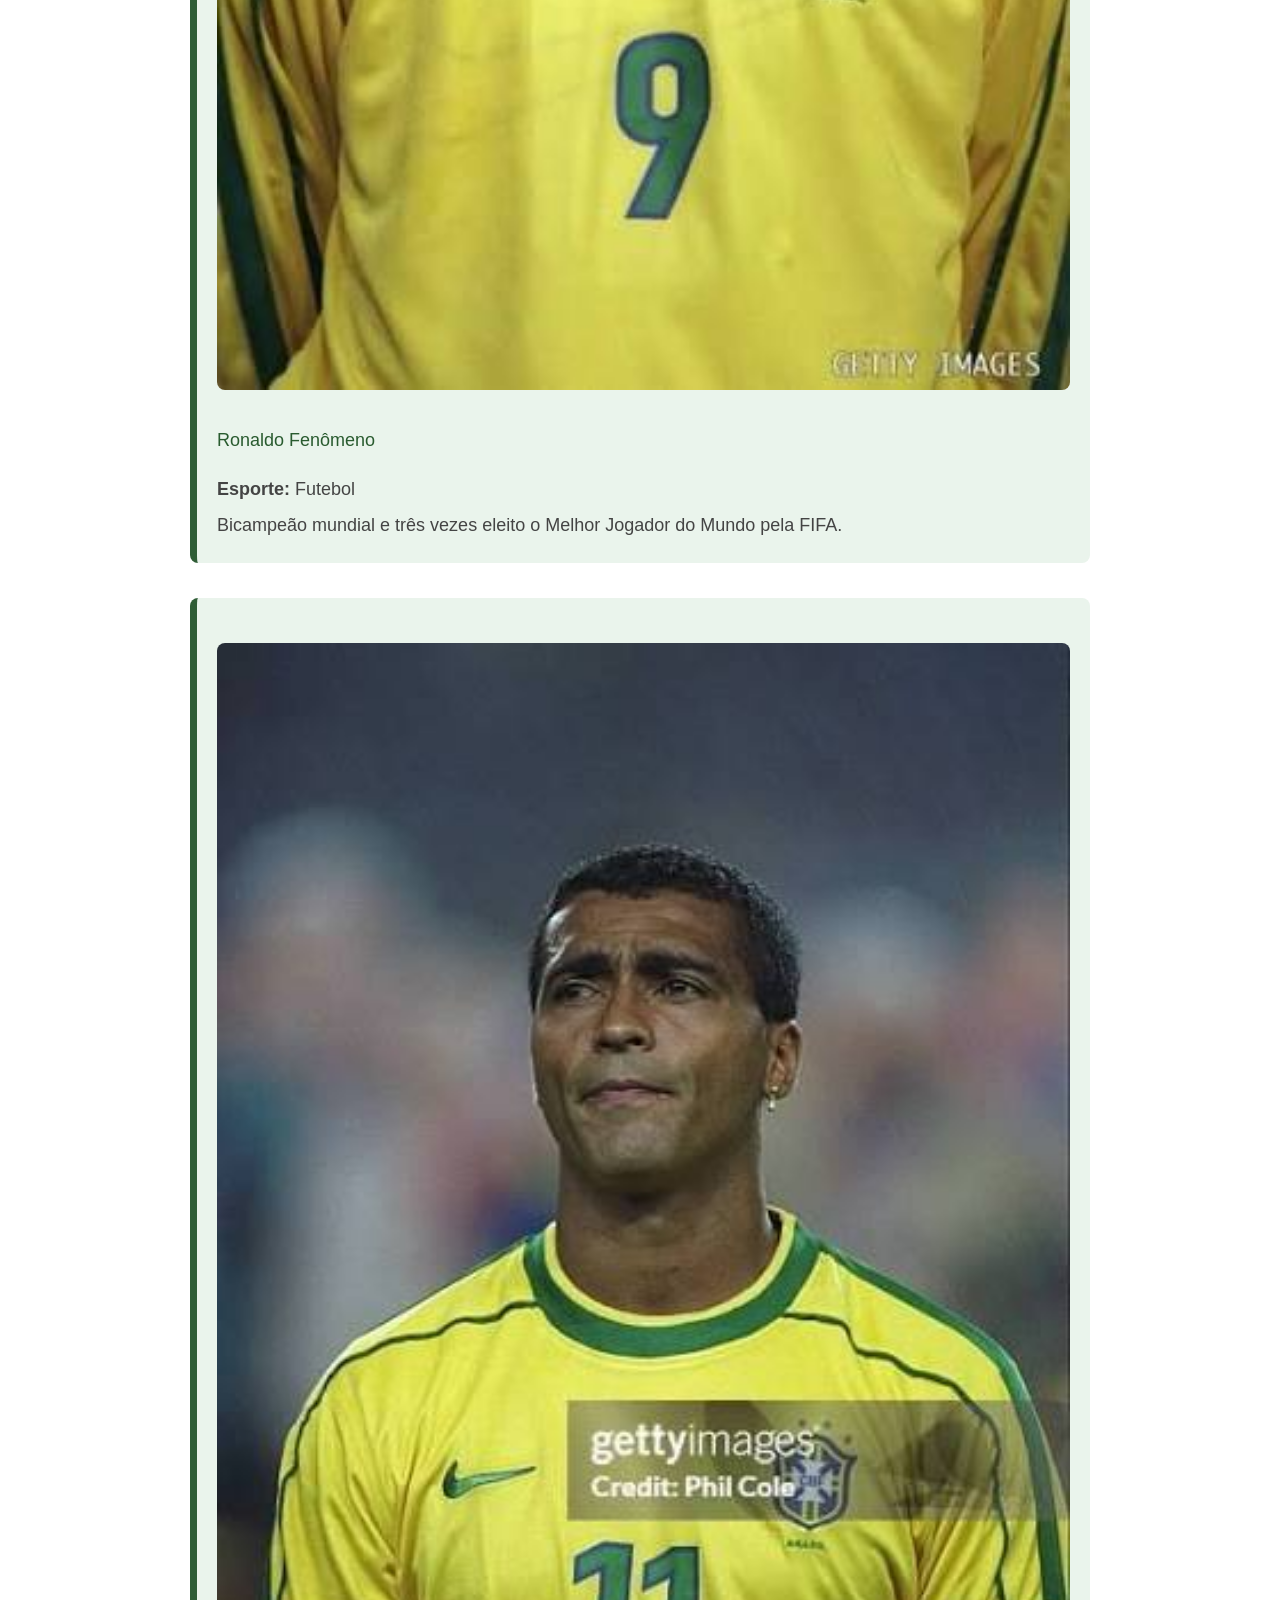
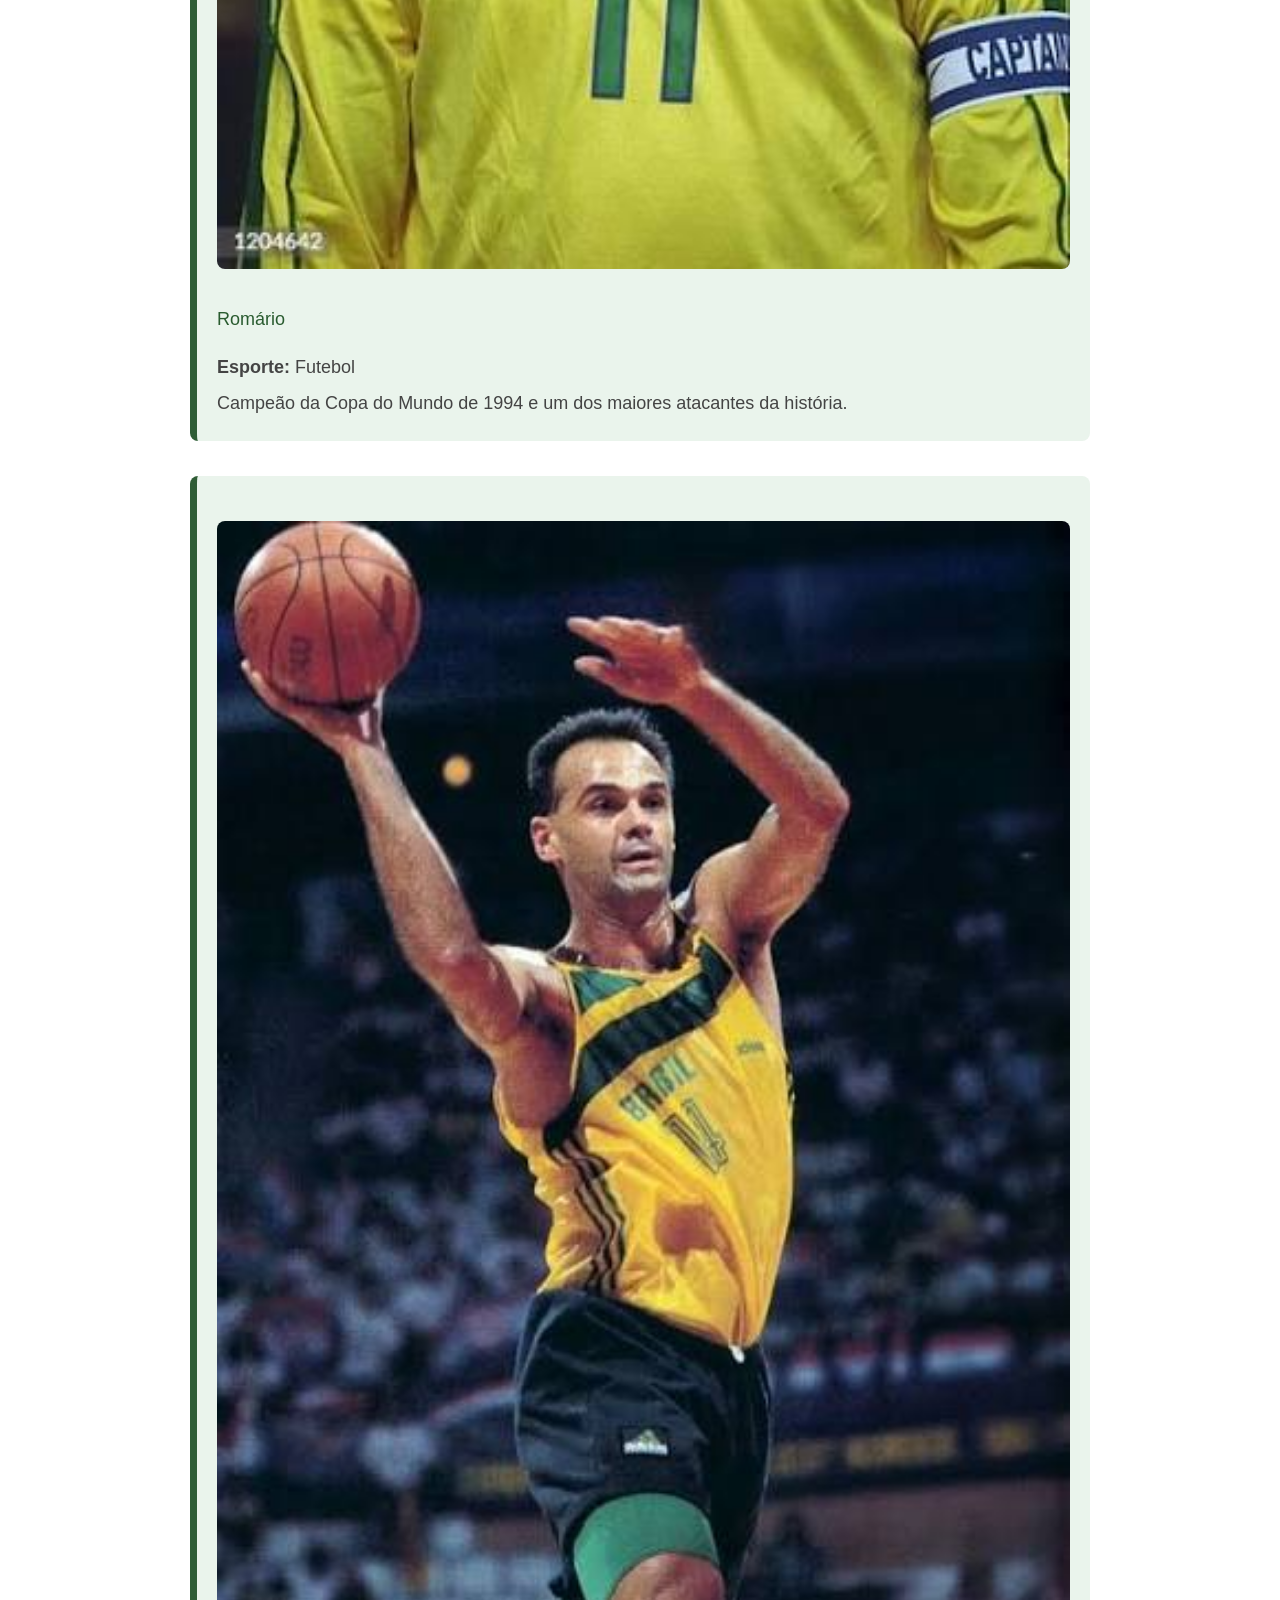
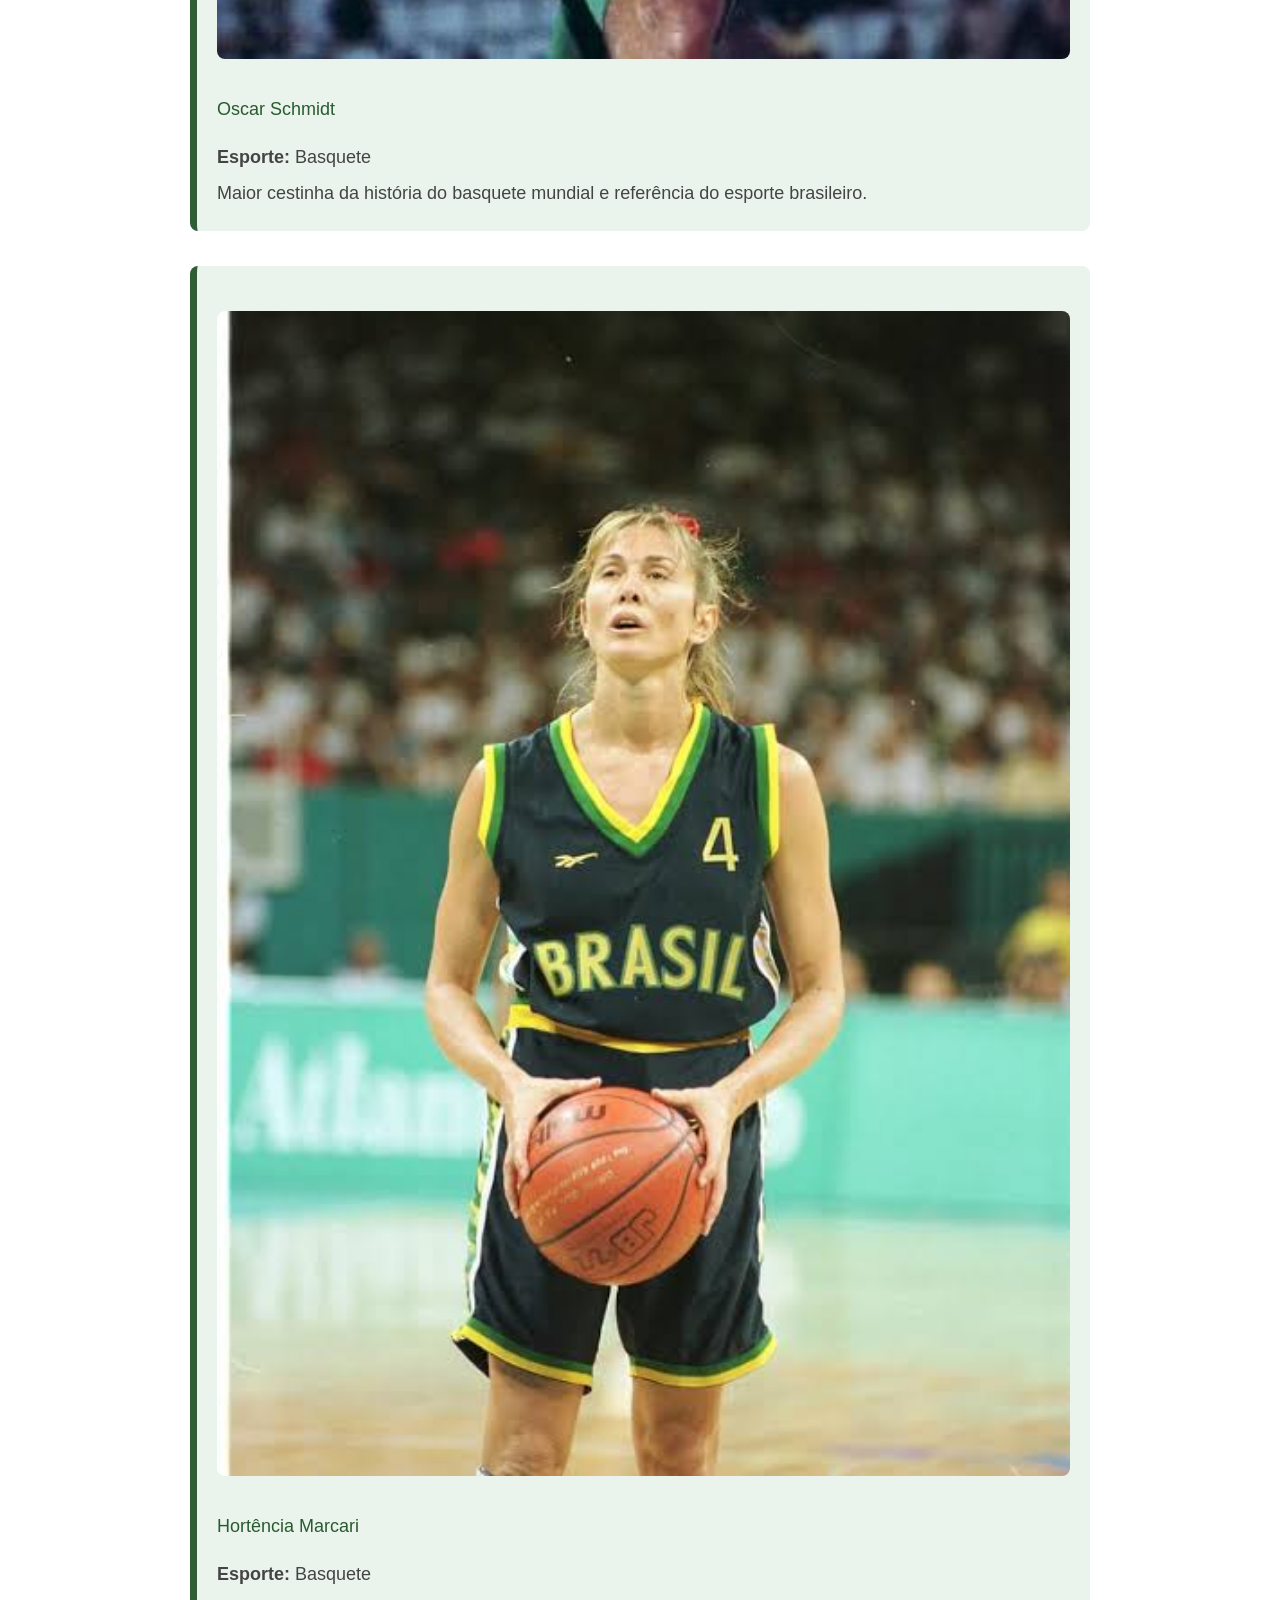
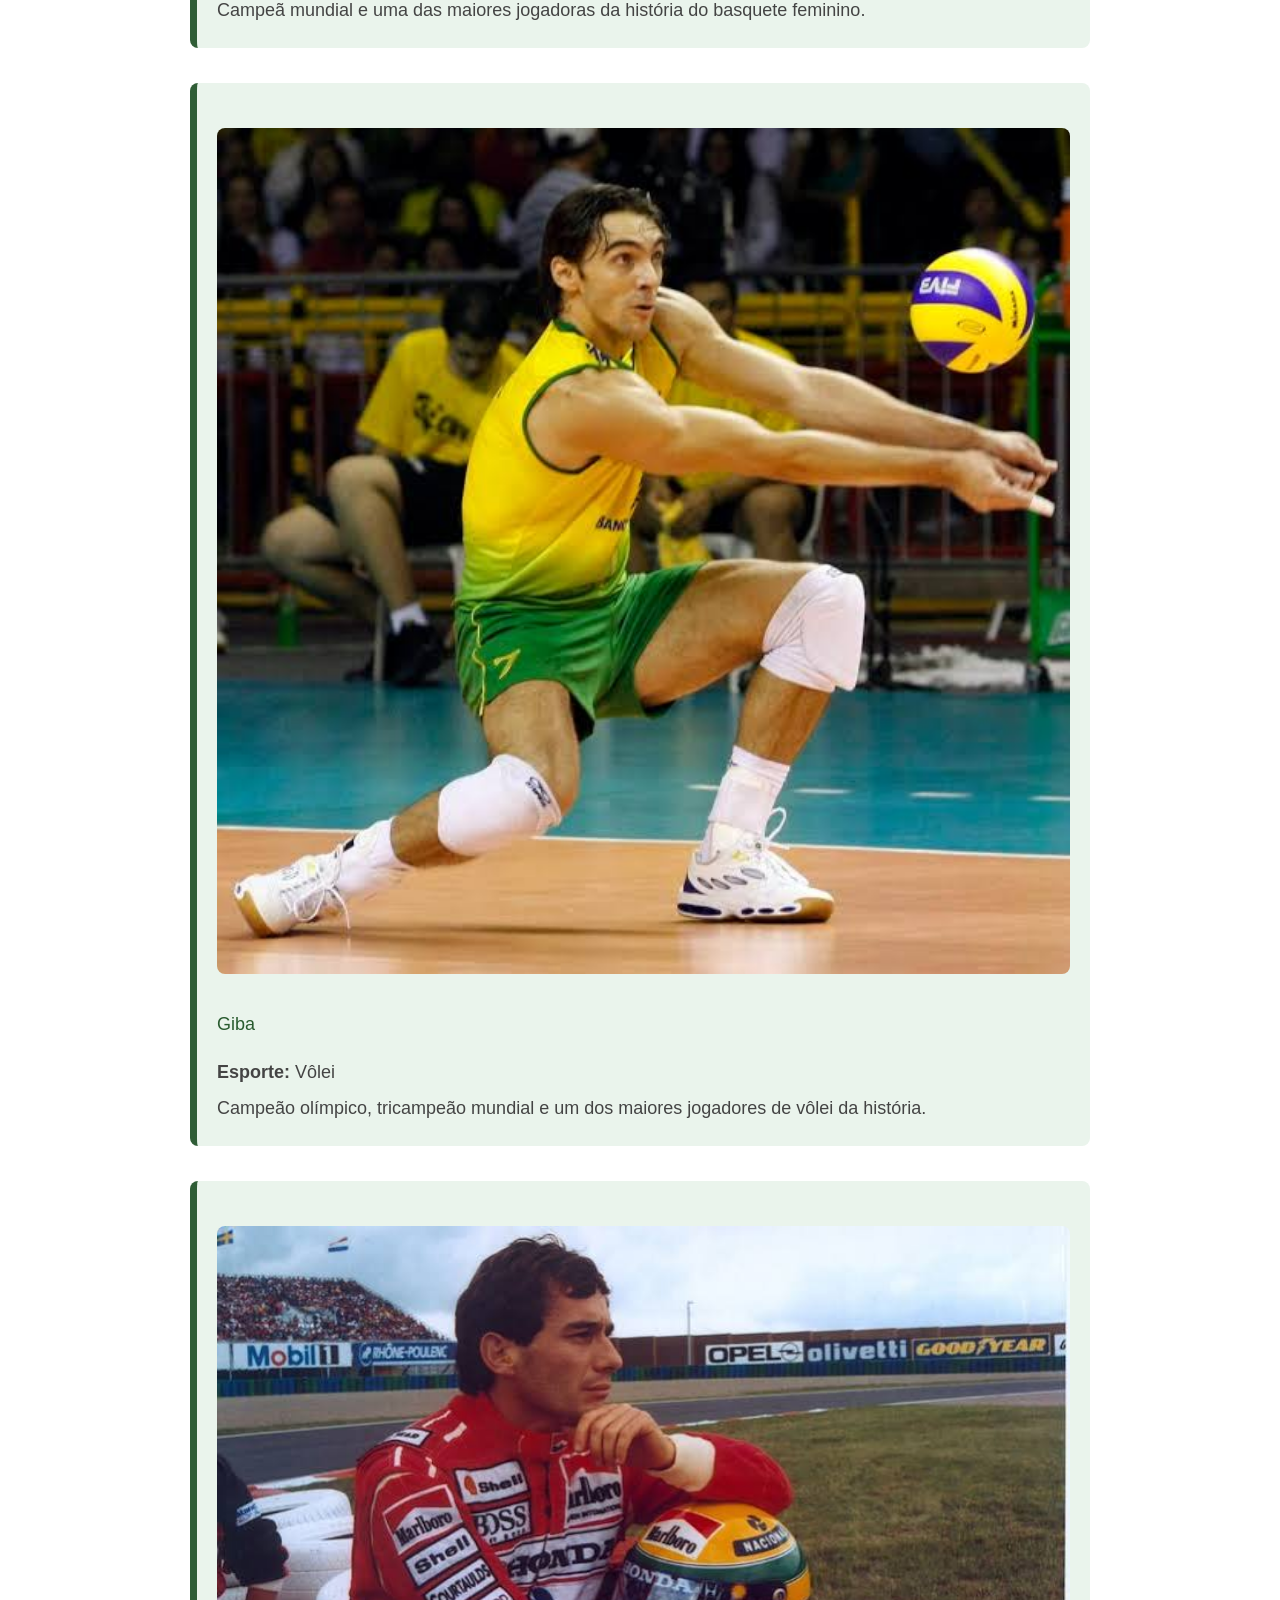
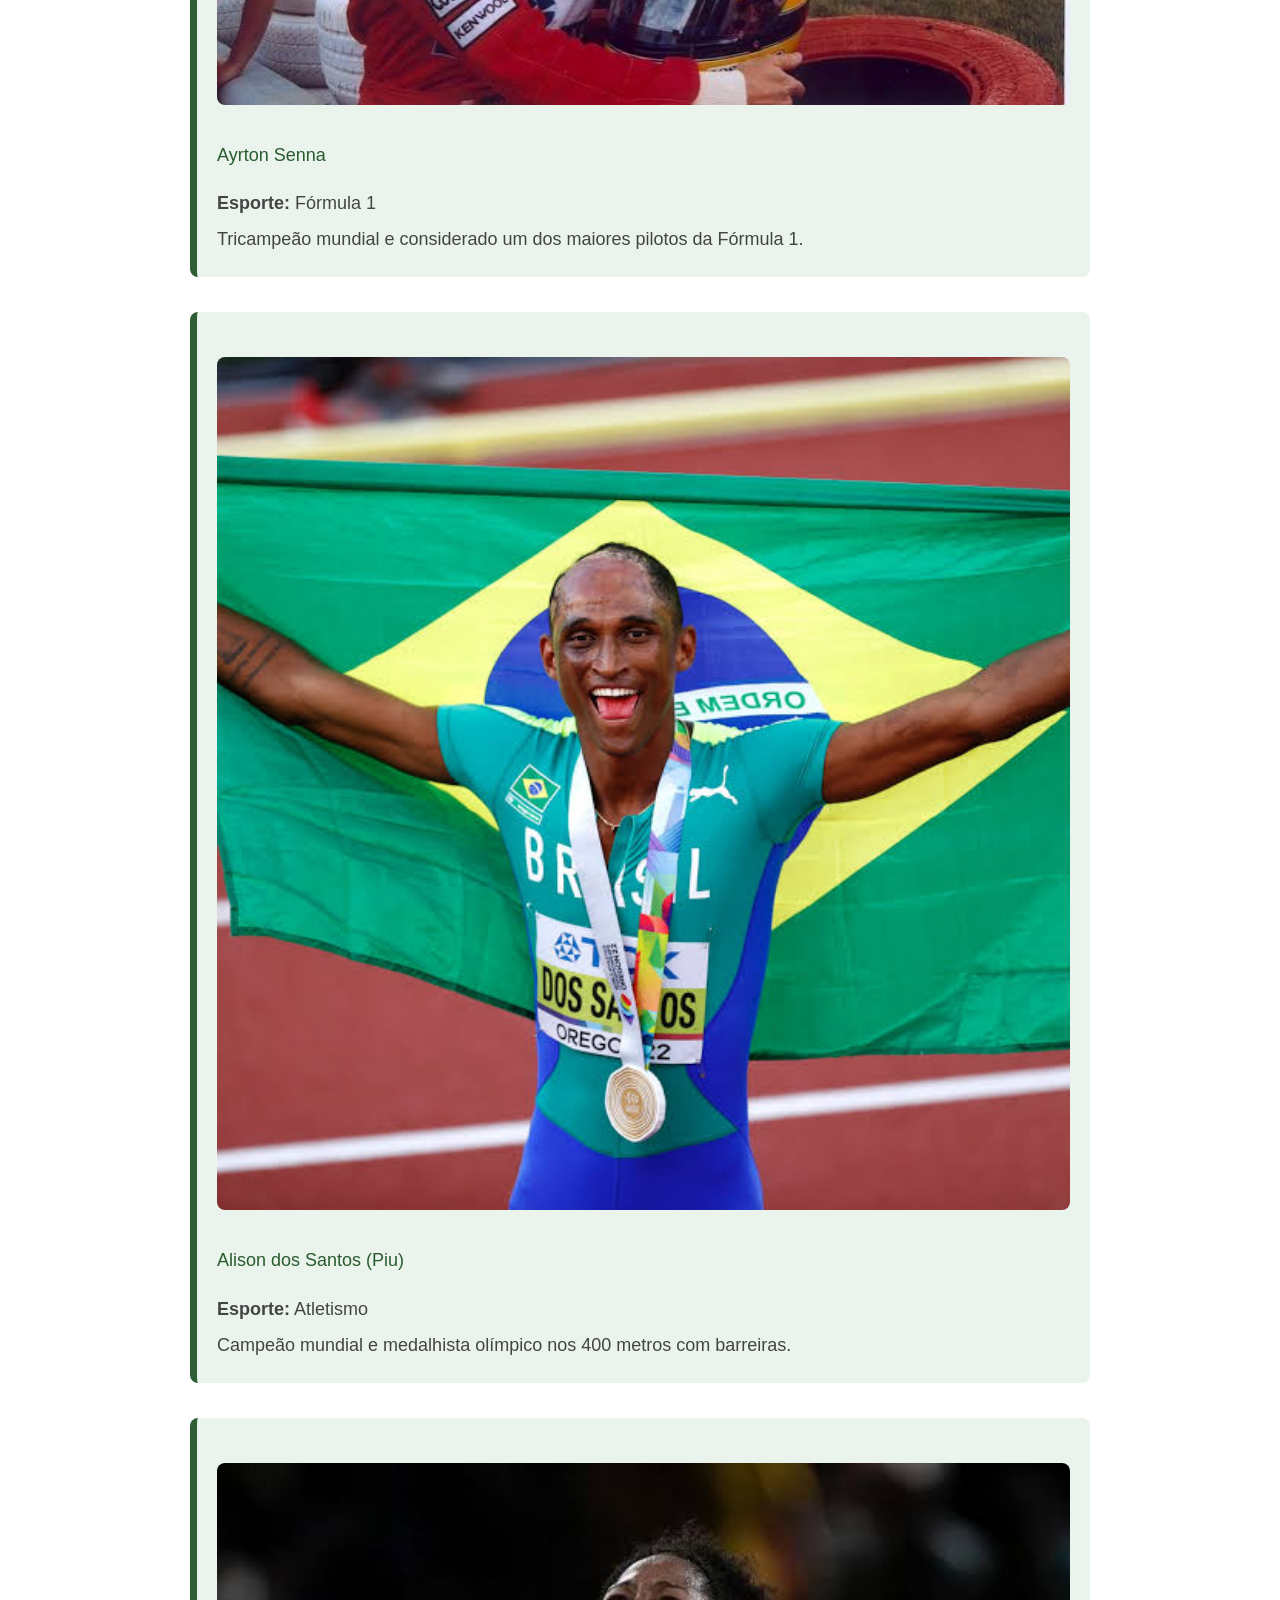
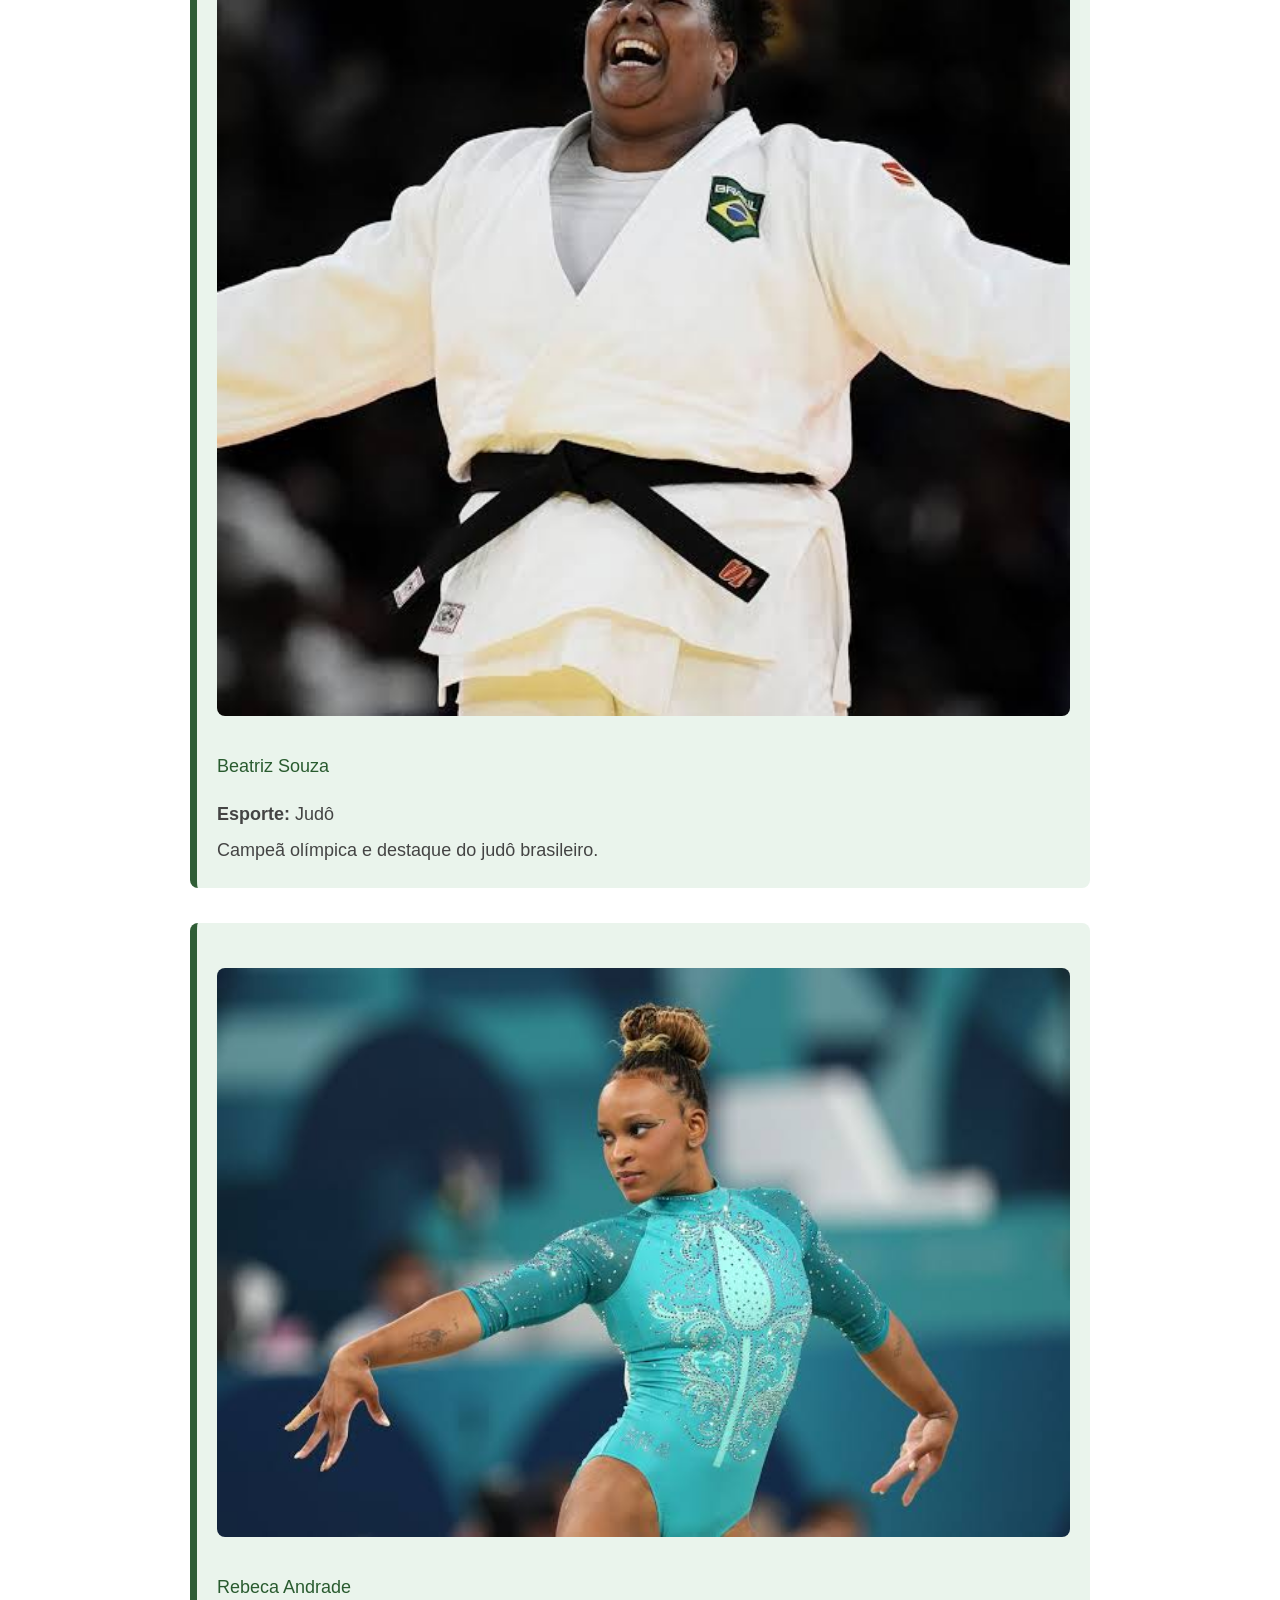
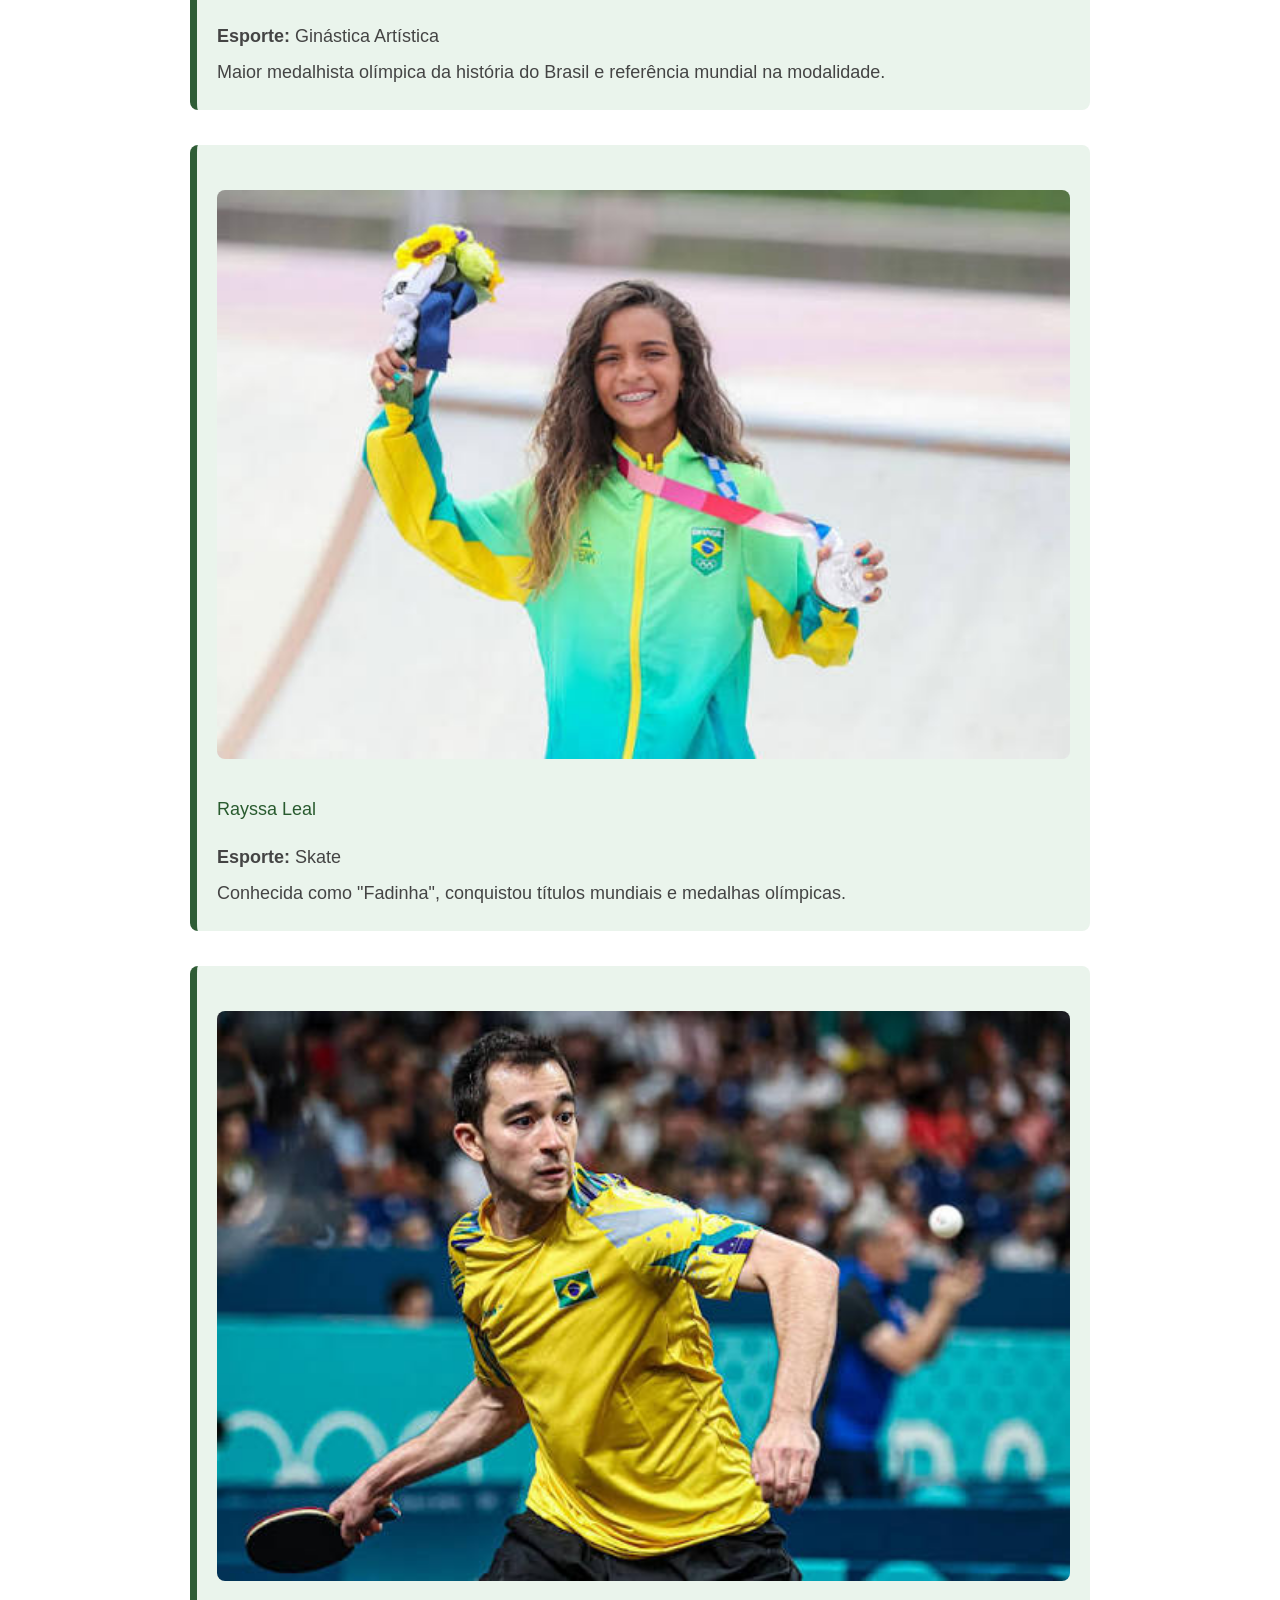
==== commit ddc37571: "Site finalizado!!! Agora é só enviar para o professor e esperar a nota." ====
--- a/atletas.html
+++ b/atletas.html
@@ -26,7 +26,7 @@
 
         <section class="atleta">
             <div class="atleta-card">
-                <div class="atleta-info">
+                <div>
                     <h2>Os Maiores Atletas do Brasil</h2>
 
                     <p>
@@ -40,109 +40,110 @@
                     </div>
 
                     <div class="info">
-                        <img src="pele.jpg" alt="Pelé" width="220">
+                        <img src="imagens/pagina_atletas/pele.jpeg" alt="Pelé" width="220">
                         <h3>Pelé</h3>
                         <p><strong>Esporte:</strong> Futebol</p>
                         <p>Conhecido como o Rei do Futebol, conquistou três Copas do Mundo e marcou mais de mil gols durante sua carreira.</p>
                     </div>
 
                     <div class="info">
-                        <img src="neymar.jpg" alt="Neymar Jr." width="220">
+                        <img src="imagens/pagina_atletas/neymarjunior.jpeg" alt="Neymar Jr." width="220">
                         <h3>Neymar Jr.</h3>
                         <p><strong>Esporte:</strong> Futebol</p>
                         <p>Maior artilheiro da Seleção Brasileira, campeão da Champions League e medalhista olímpico.</p>
                     </div>
 
                     <div class="info">
-                        <img src="ronaldo-fenomeno.jpg" alt="Ronaldo Fenômeno" width="220">
+                        <img src="imagens/pagina_atletas/ronaldofenomeno.jpeg" alt="Ronaldo Fenômeno" width="220">
                         <h3>Ronaldo Fenômeno</h3>
                         <p><strong>Esporte:</strong> Futebol</p>
                         <p>Bicampeão mundial e três vezes eleito o Melhor Jogador do Mundo pela FIFA.</p>
                     </div>
 
                     <div class="info">
-                        <img src="romario.jpg" alt="Romário" width="220">
+                        <img src="imagens/pagina_atletas/romario.jpeg" alt="Romário" width="220">
                         <h3>Romário</h3>
                         <p><strong>Esporte:</strong> Futebol</p>
                         <p>Campeão da Copa do Mundo de 1994 e um dos maiores atacantes da história.</p>
                     </div>
 
                     <div class="info">
-                        <img src="oscar-schmidt.jpg" alt="Oscar Schmidt" width="220">
+                        <img src="imagens/pagina_atletas/oscarschmidt.jpeg" alt="Oscar Schmidt" width="220">
                         <h3>Oscar Schmidt</h3>
                         <p><strong>Esporte:</strong> Basquete</p>
                         <p>Maior cestinha da história do basquete mundial e referência do esporte brasileiro.</p>
                     </div>
 
                     <div class="info">
-                        <img src="hortencia.jpg" alt="Hortência Marcari" width="220">
+                        <img src="imagens/pagina_atletas/hortenciamarcari.jpeg" alt="Hortência Marcari" width="220">
                         <h3>Hortência Marcari</h3>
                         <p><strong>Esporte:</strong> Basquete</p>
                         <p>Campeã mundial e uma das maiores jogadoras da história do basquete feminino.</p>
                     </div>
 
                     <div class="info">
-                        <img src="giba.jpg" alt="Giba" width="220">
+                        <img src="imagens/pagina_atletas/giba.jpeg" alt="Giba" width="220">
                         <h3>Giba</h3>
                         <p><strong>Esporte:</strong> Vôlei</p>
                         <p>Campeão olímpico, tricampeão mundial e um dos maiores jogadores de vôlei da história.</p>
                     </div>
 
                     <div class="info">
-                        <img src="ayrton-senna.jpg" alt="Ayrton Senna" width="220">
+                        <img src="imagens/pagina_atletas/ayrtonsenna.jpeg" alt="Ayrton Senna" width="220">
                         <h3>Ayrton Senna</h3>
                         <p><strong>Esporte:</strong> Fórmula 1</p>
                         <p>Tricampeão mundial e considerado um dos maiores pilotos da Fórmula 1.</p>
                     </div>
 
                     <div class="info">
-                        <img src="alison-piu.jpg" alt="Alison dos Santos" width="220">
+                        <img src="imagens/pagina_atletas/piu.jpeg" alt="Alison dos Santos" width="220">
                         <h3>Alison dos Santos (Piu)</h3>
                         <p><strong>Esporte:</strong> Atletismo</p>
                         <p>Campeão mundial e medalhista olímpico nos 400 metros com barreiras.</p>
                     </div>
 
                     <div class="info">
-                        <img src="beatriz-souza.jpg" alt="Beatriz Souza" width="220">
+                        <img src="imagens/pagina_atletas/beatrizsouza.jpeg" alt="Beatriz Souza" width="220">
                         <h3>Beatriz Souza</h3>
                         <p><strong>Esporte:</strong> Judô</p>
                         <p>Campeã olímpica e destaque do judô brasileiro.</p>
                     </div>
 
                     <div class="info">
-                        <img src="rebeca-andrade.jpg" alt="Rebeca Andrade" width="220">
+                        <img src="imagens/pagina_atletas/rebecaandrade.jpeg" alt="Rebeca Andrade" width="220">
                         <h3>Rebeca Andrade</h3>
                         <p><strong>Esporte:</strong> Ginástica Artística</p>
                         <p>Maior medalhista olímpica da história do Brasil e referência mundial na modalidade.</p>
                     </div>
 
                     <div class="info">
-                        <img src="rayssa-leal.jpg" alt="Rayssa Leal" width="220">
+                        <img src="imagens/pagina_atletas/rayssaleal.jpeg" alt="Rayssa Leal" width="220">
                         <h3>Rayssa Leal</h3>
                         <p><strong>Esporte:</strong> Skate</p>
                         <p>Conhecida como "Fadinha", conquistou títulos mundiais e medalhas olímpicas.</p>
                     </div>
 
                     <div class="info">
-                        <img src="hugo-calderano.jpg" alt="Hugo Calderano" width="220">
+                        <img src="imagens/pagina_atletas/hugocalderano.jpeg" alt="Hugo Calderano" width="220">
                         <h3>Hugo Calderano</h3>
                         <p><strong>Esporte:</strong> Tênis de Mesa</p>
                         <p>Maior mesa-tenista da história do Brasil e destaque internacional.</p>
                     </div>
 
                     <div class="info">
-                        <img src="isaquias-queiroz.jpg" alt="Isaquias Queiroz" width="220">
+                        <img src="imagens/pagina_atletas/isaquiasqueiroz.jpeg" alt="Isaquias Queiroz" width="220">
                         <h3>Isaquias Queiroz</h3>
                         <p><strong>Esporte:</strong> Canoagem Velocidade</p>
                         <p>Campeão olímpico e um dos maiores medalhistas brasileiros em Jogos Olímpicos.</p>
                     </div>
 
                     <div class="info">
-                        <img src="gabriel-medina.jpg" alt="Gabriel Medina" width="220">
+                        <img src="imagens/pagina_atletas/gabrielmedina.webp" alt="Gabriel Medina" width="220">
                         <h3>Gabriel Medina</h3>
                         <p><strong>Esporte:</strong> Surfe</p>
                         <p>Primeiro brasileiro campeão mundial de surfe e um dos maiores atletas da modalidade.</p>
                     </div>
+                    <br>
                     <br>
                     <h2>Curiosidade</h2>
 
--- a/css/style.css
+++ b/css/style.css
@@ -196,7 +196,7 @@
 
 .modalidade img {
     width: 100%;
-    height: 350px;
+    height: 100%;
     object-fit: cover;
     display: block;
 }
@@ -238,13 +238,9 @@
 
 .atleta-card img {
     width: 100%;
-    height: 260px;
-    object-fit: cover;
+    height: 100%;
+    object-fit: contain;
     display: block;
-}
-
-.atleta-info {
-    padding: 20px;
 }
 
 .atleta-info h3 {
@@ -265,7 +261,7 @@
     display: grid;
     grid-template-columns: repeat(auto-fit, minmax(240px, 1fr));
     gap: 25px;
-    margin-top: 30px;
+    margin-top: 0px;
     margin-bottom: 50px;
 }
 
@@ -286,6 +282,8 @@
     width: 100%;
     height: 180px;
     object-fit: cover;
+    display: block;
+    margin-top: 0px;
 }
 
 .card h3 {
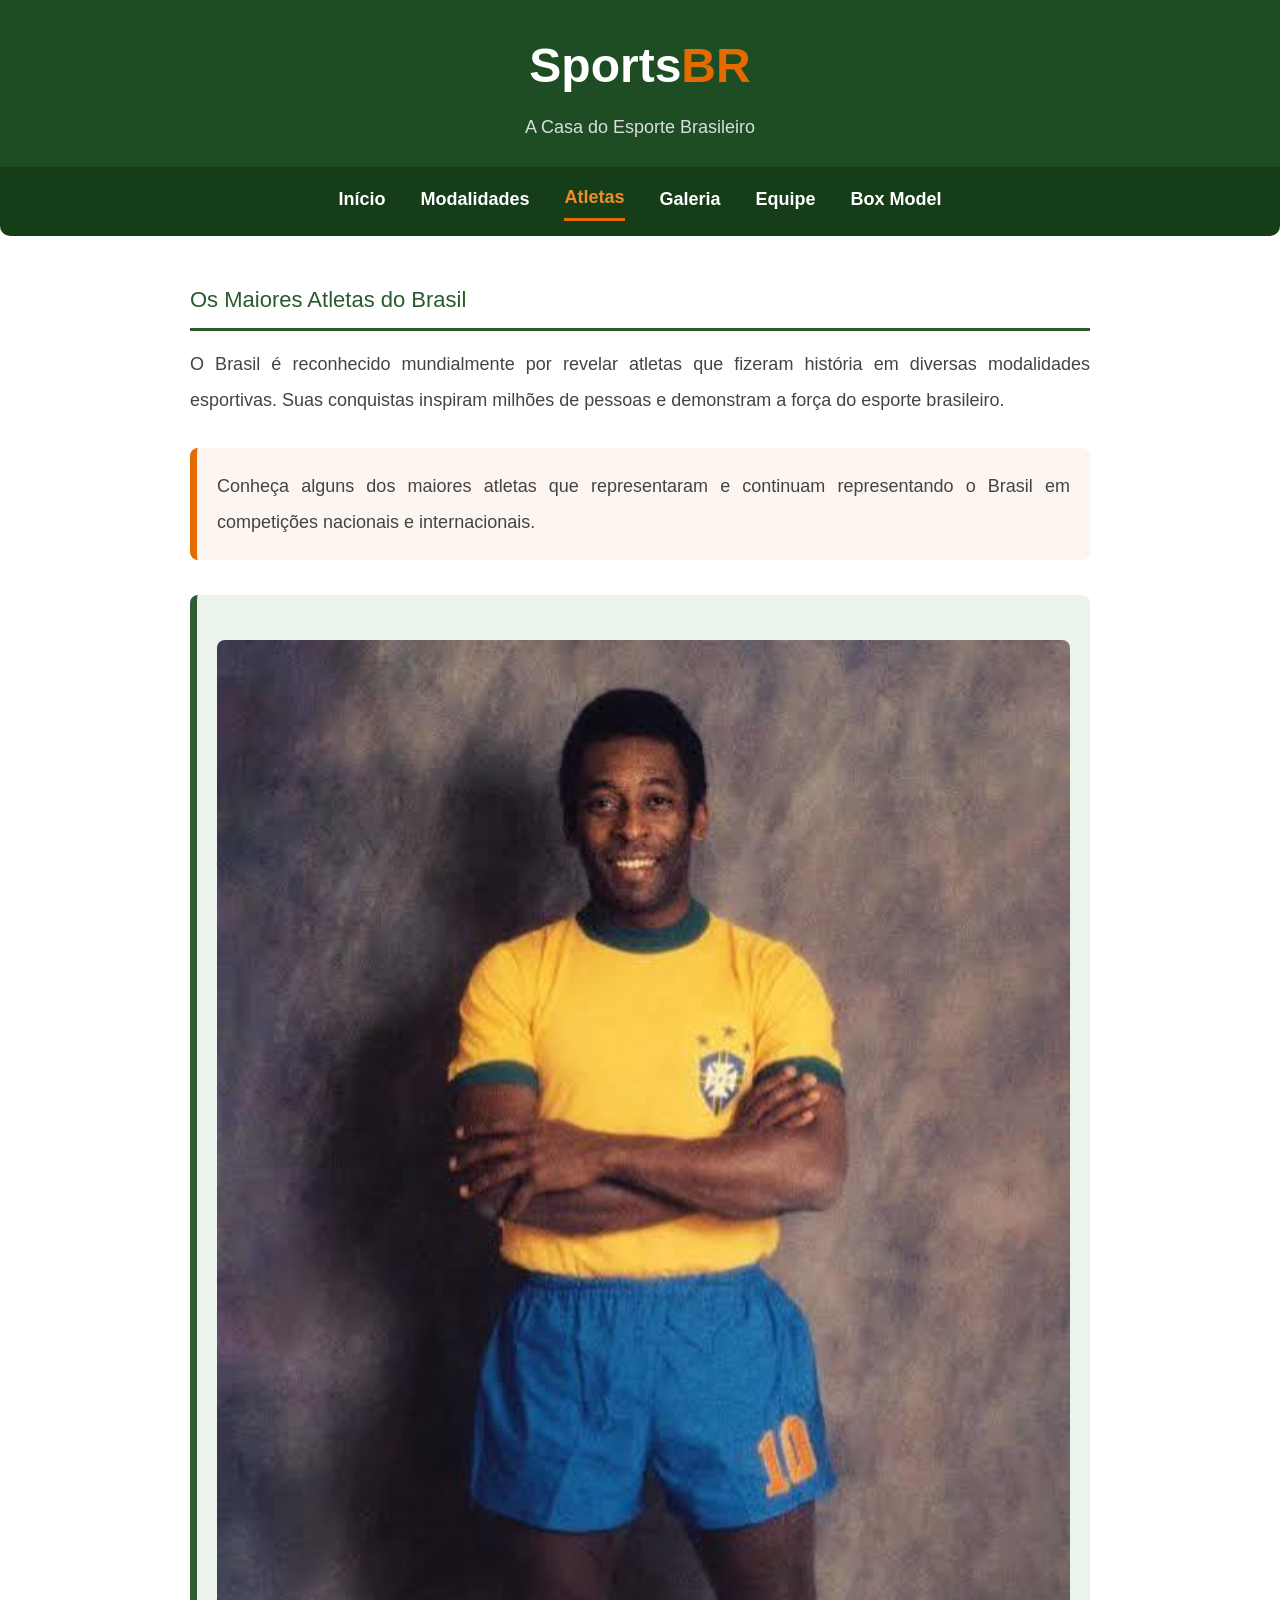
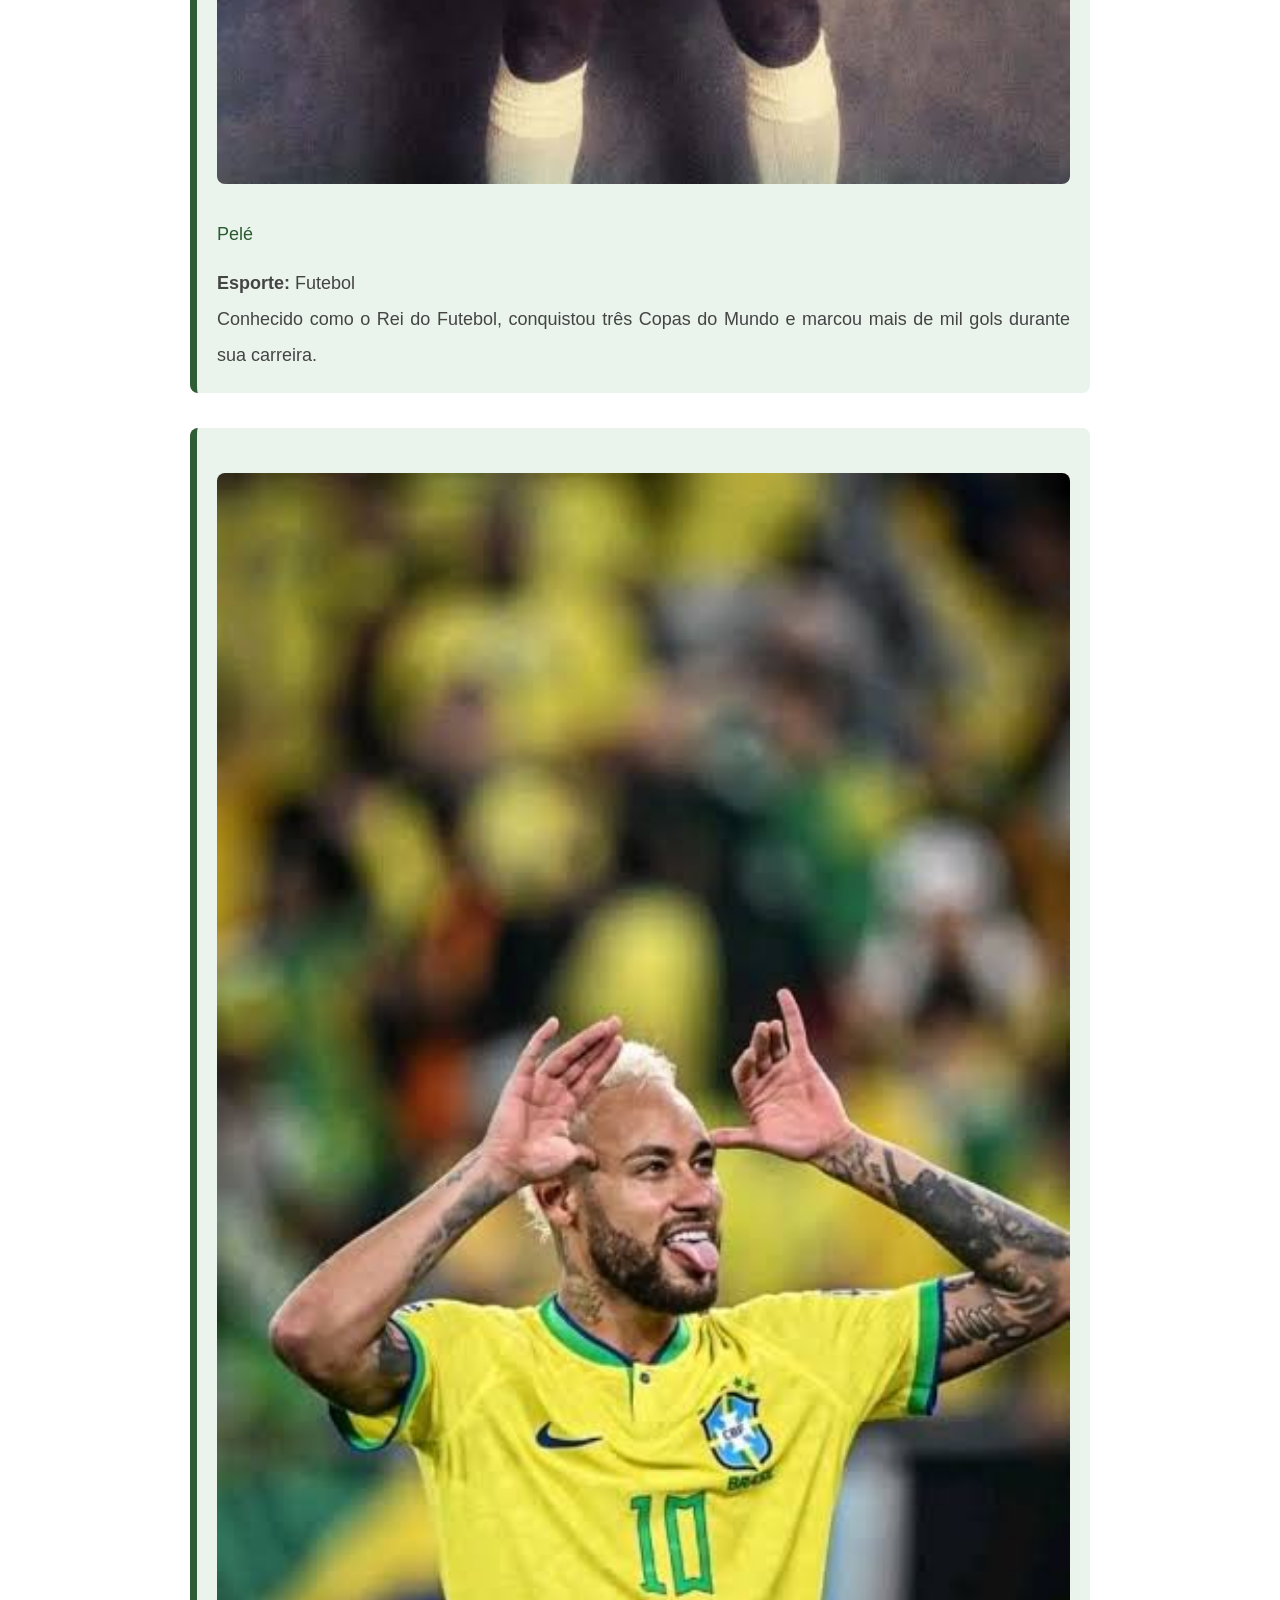
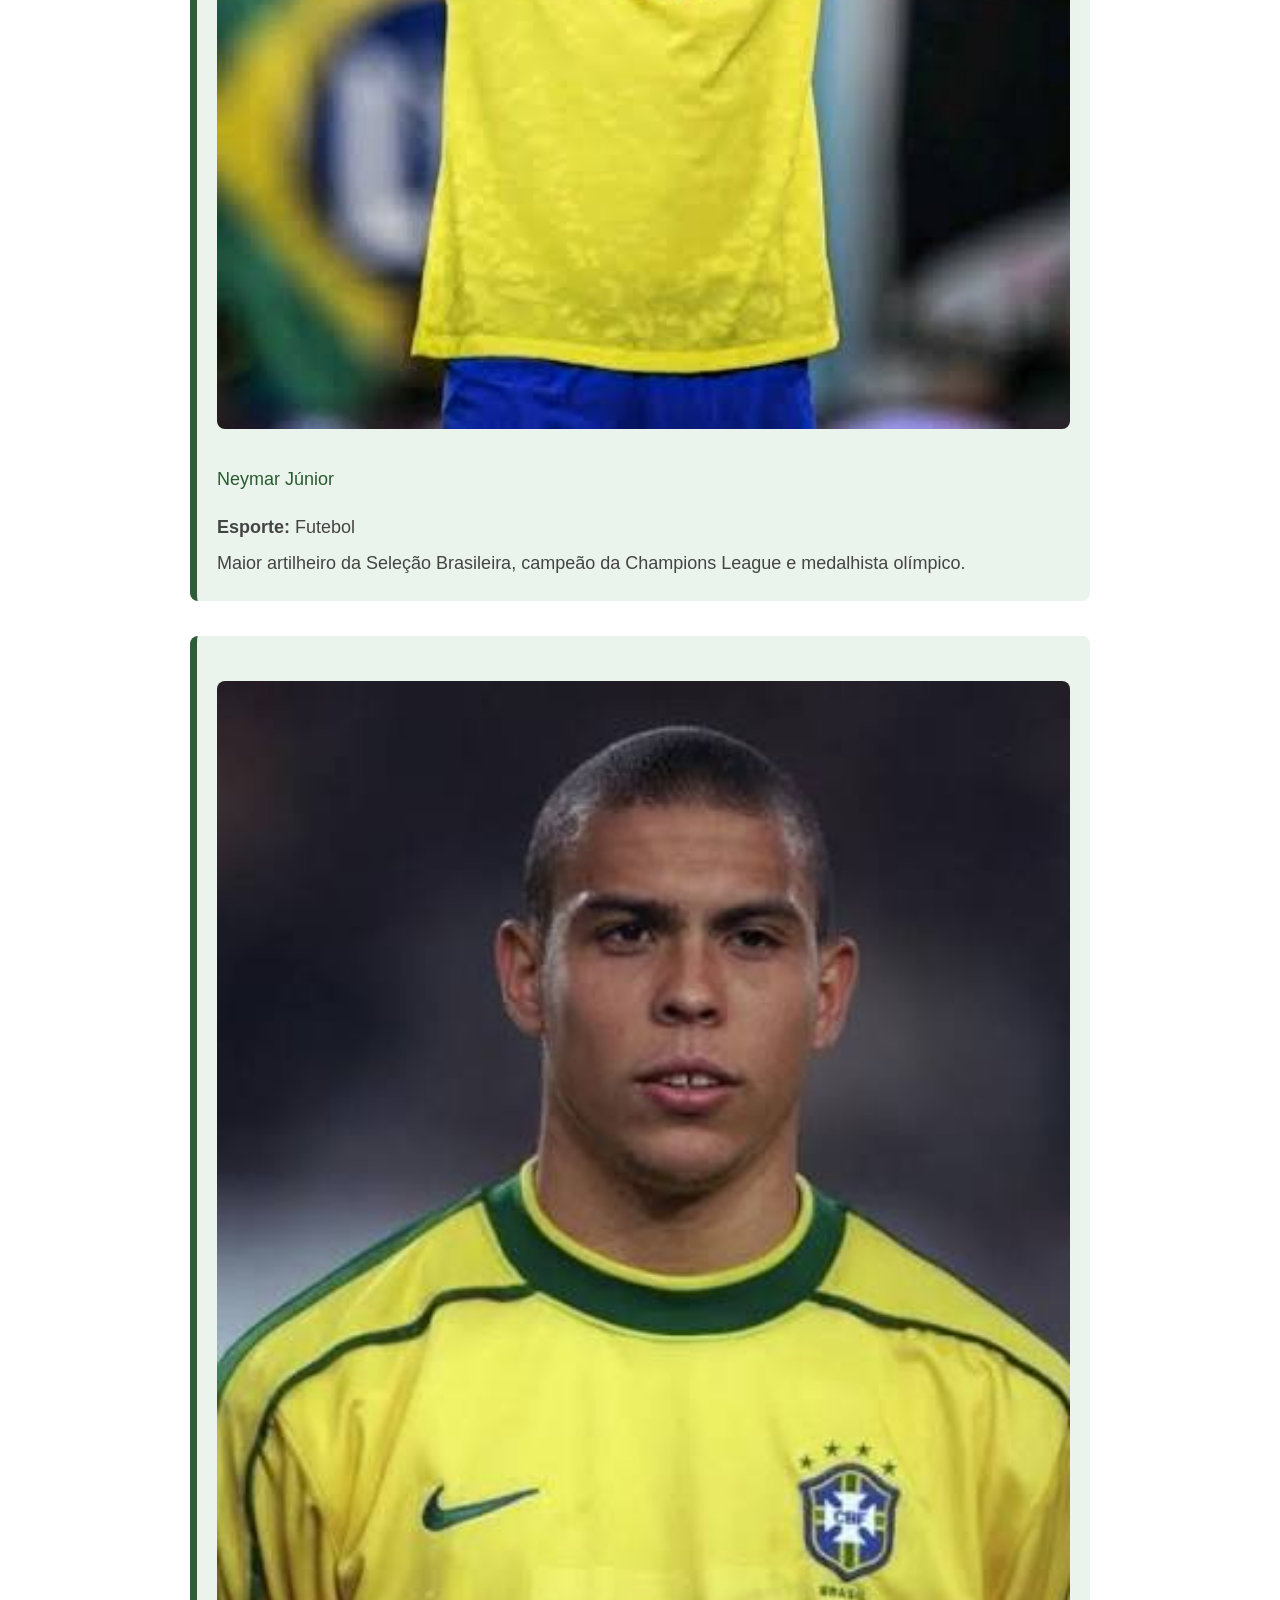
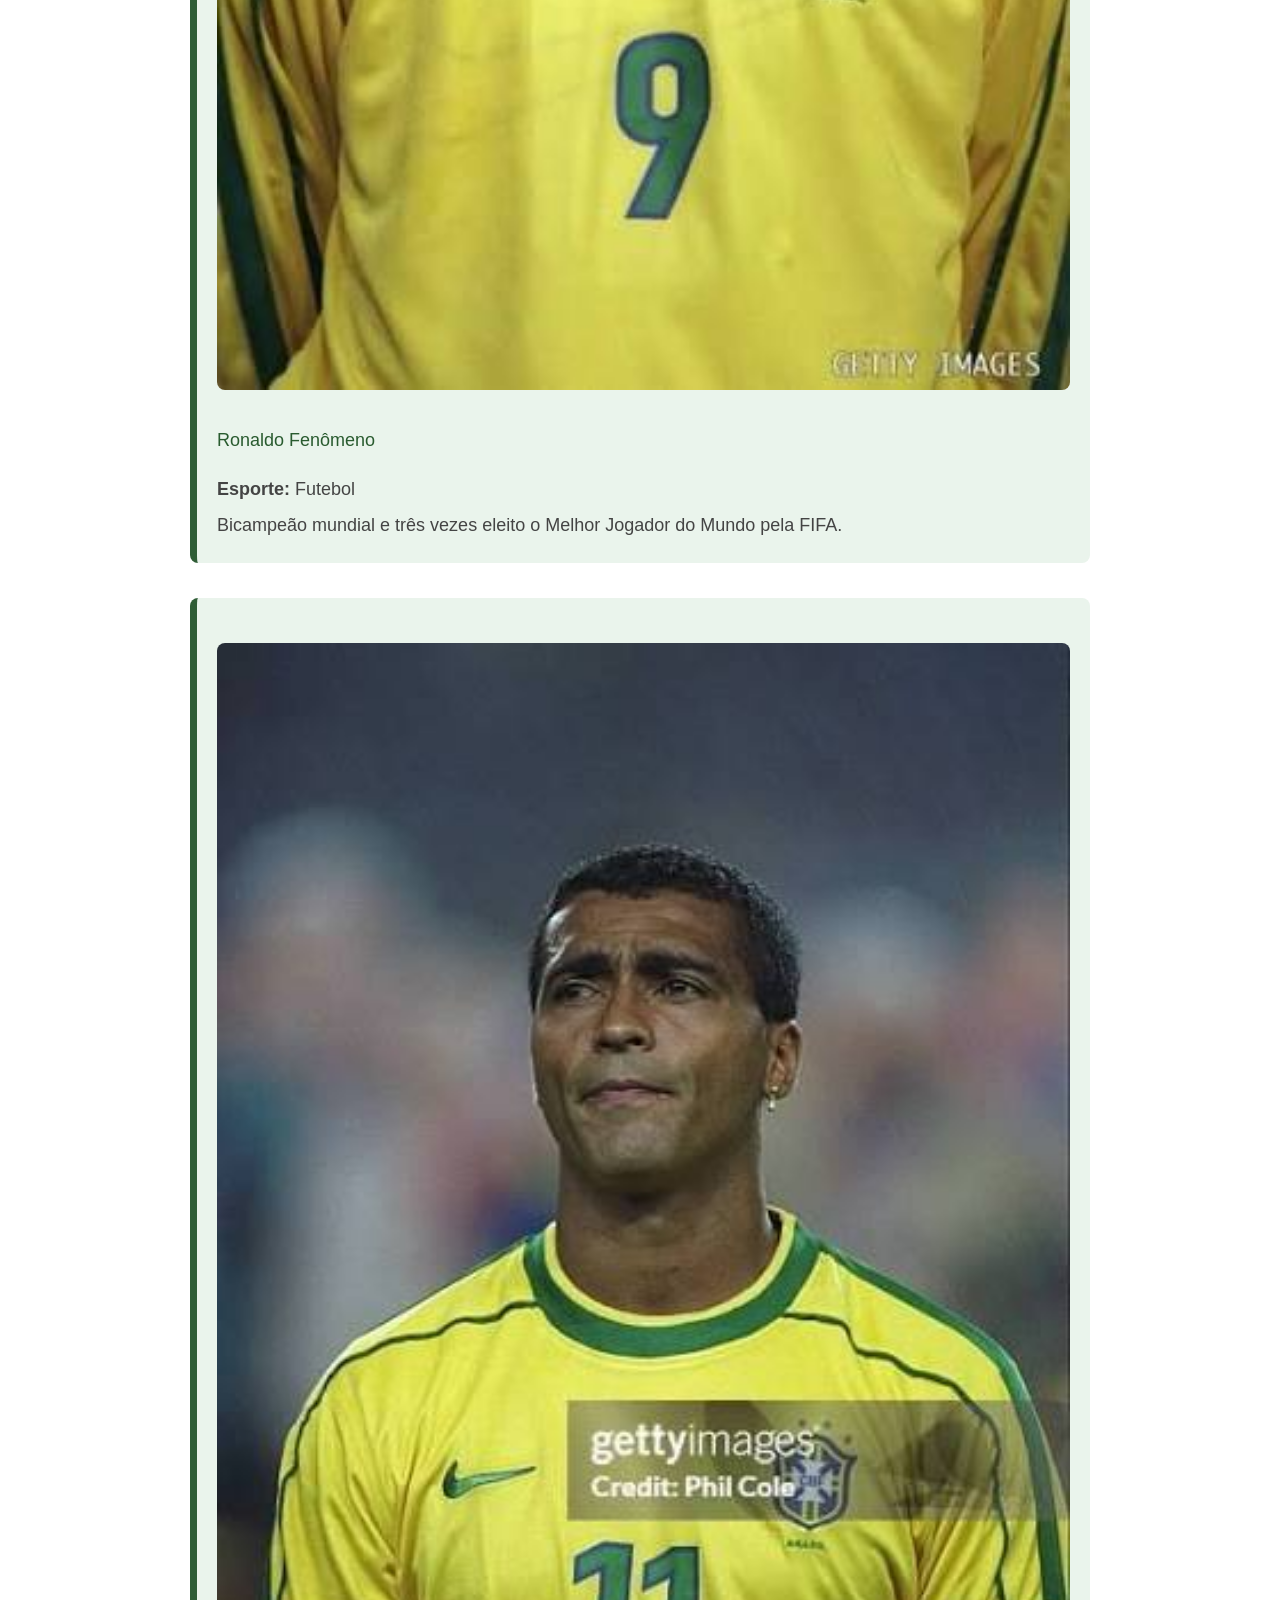
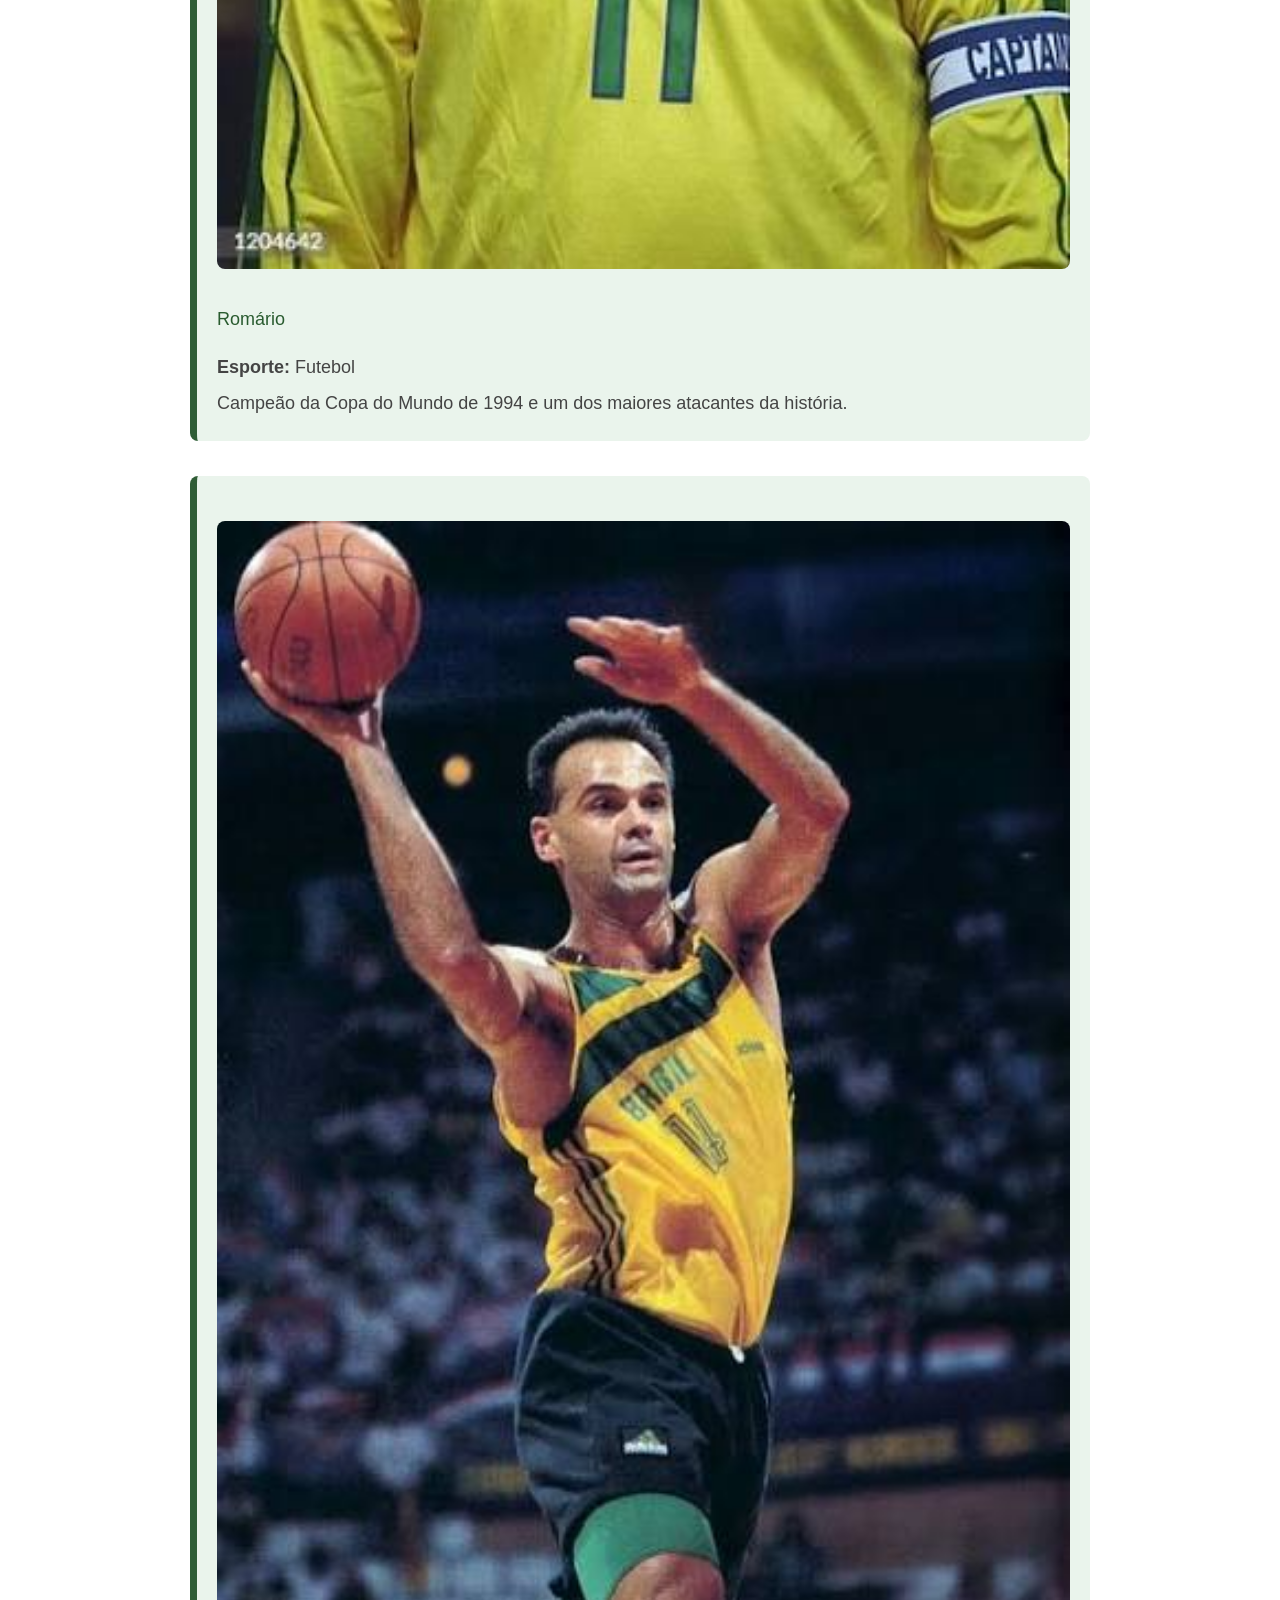
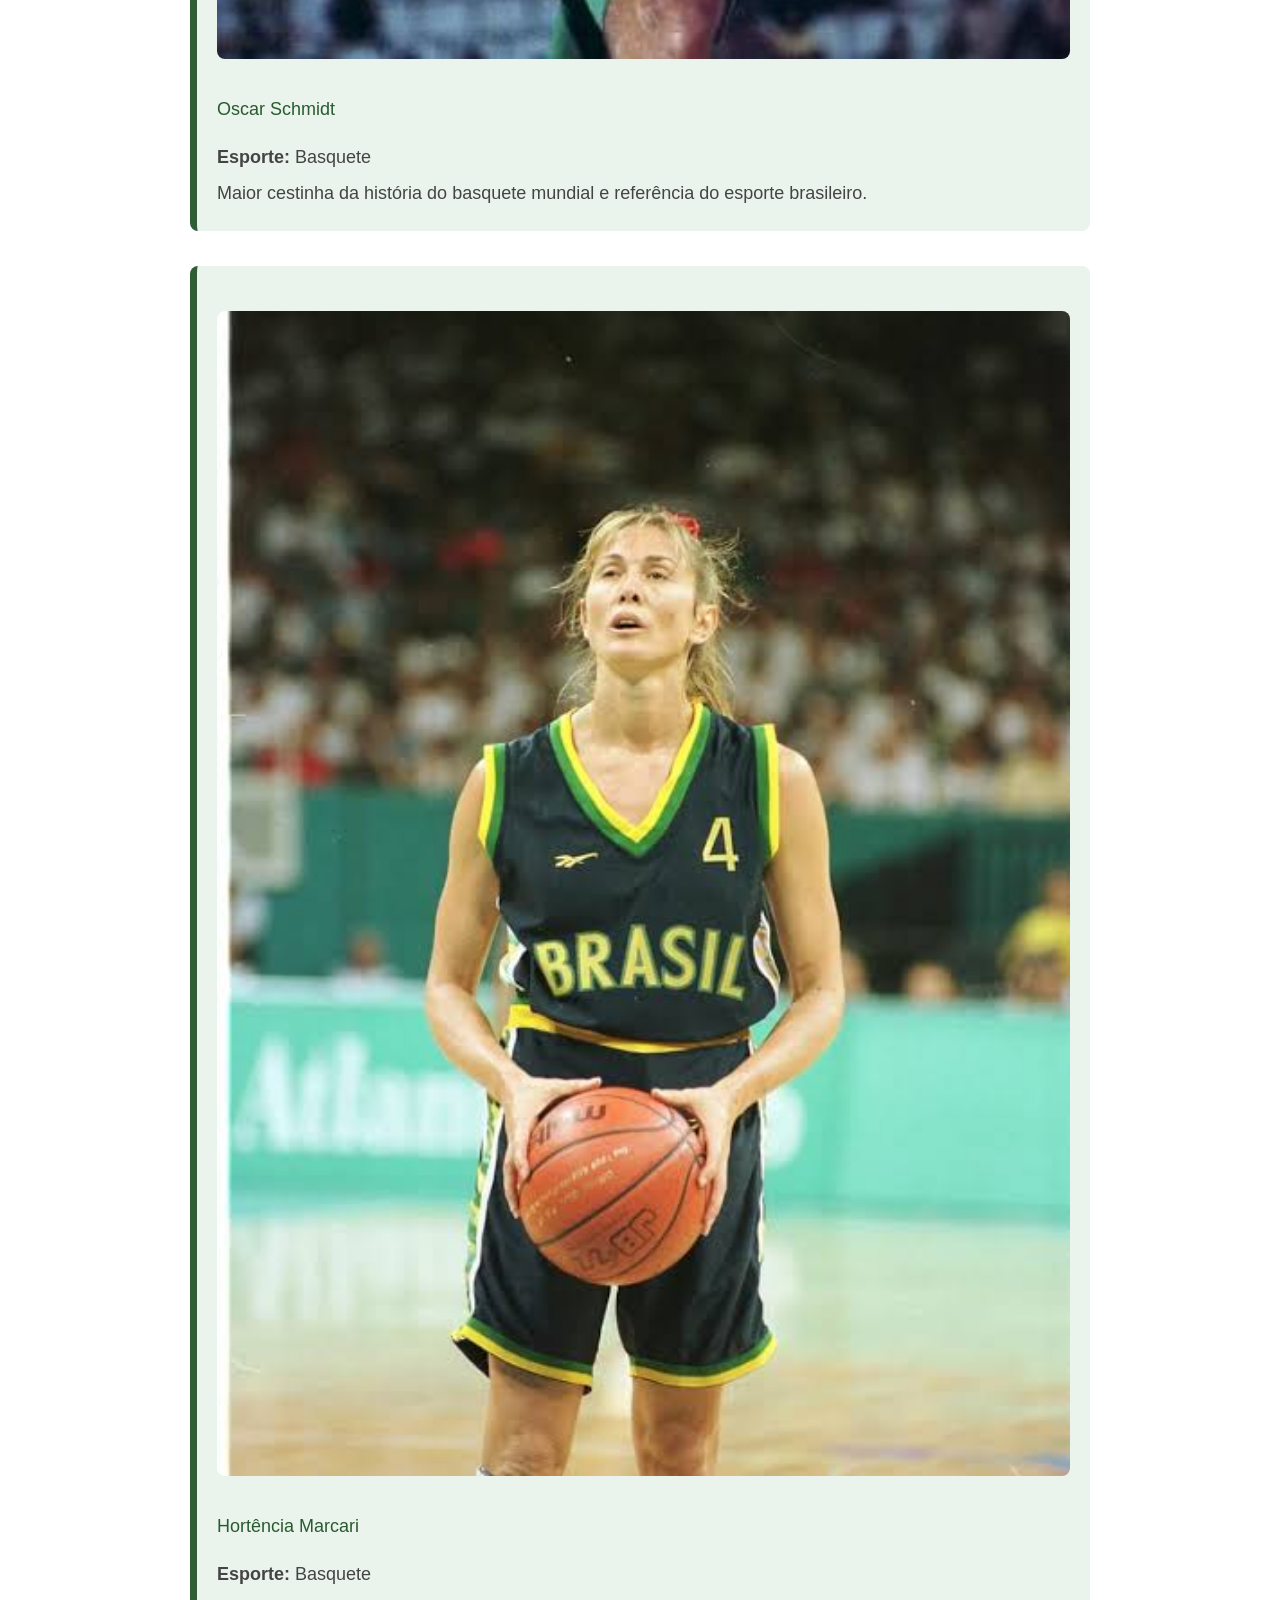
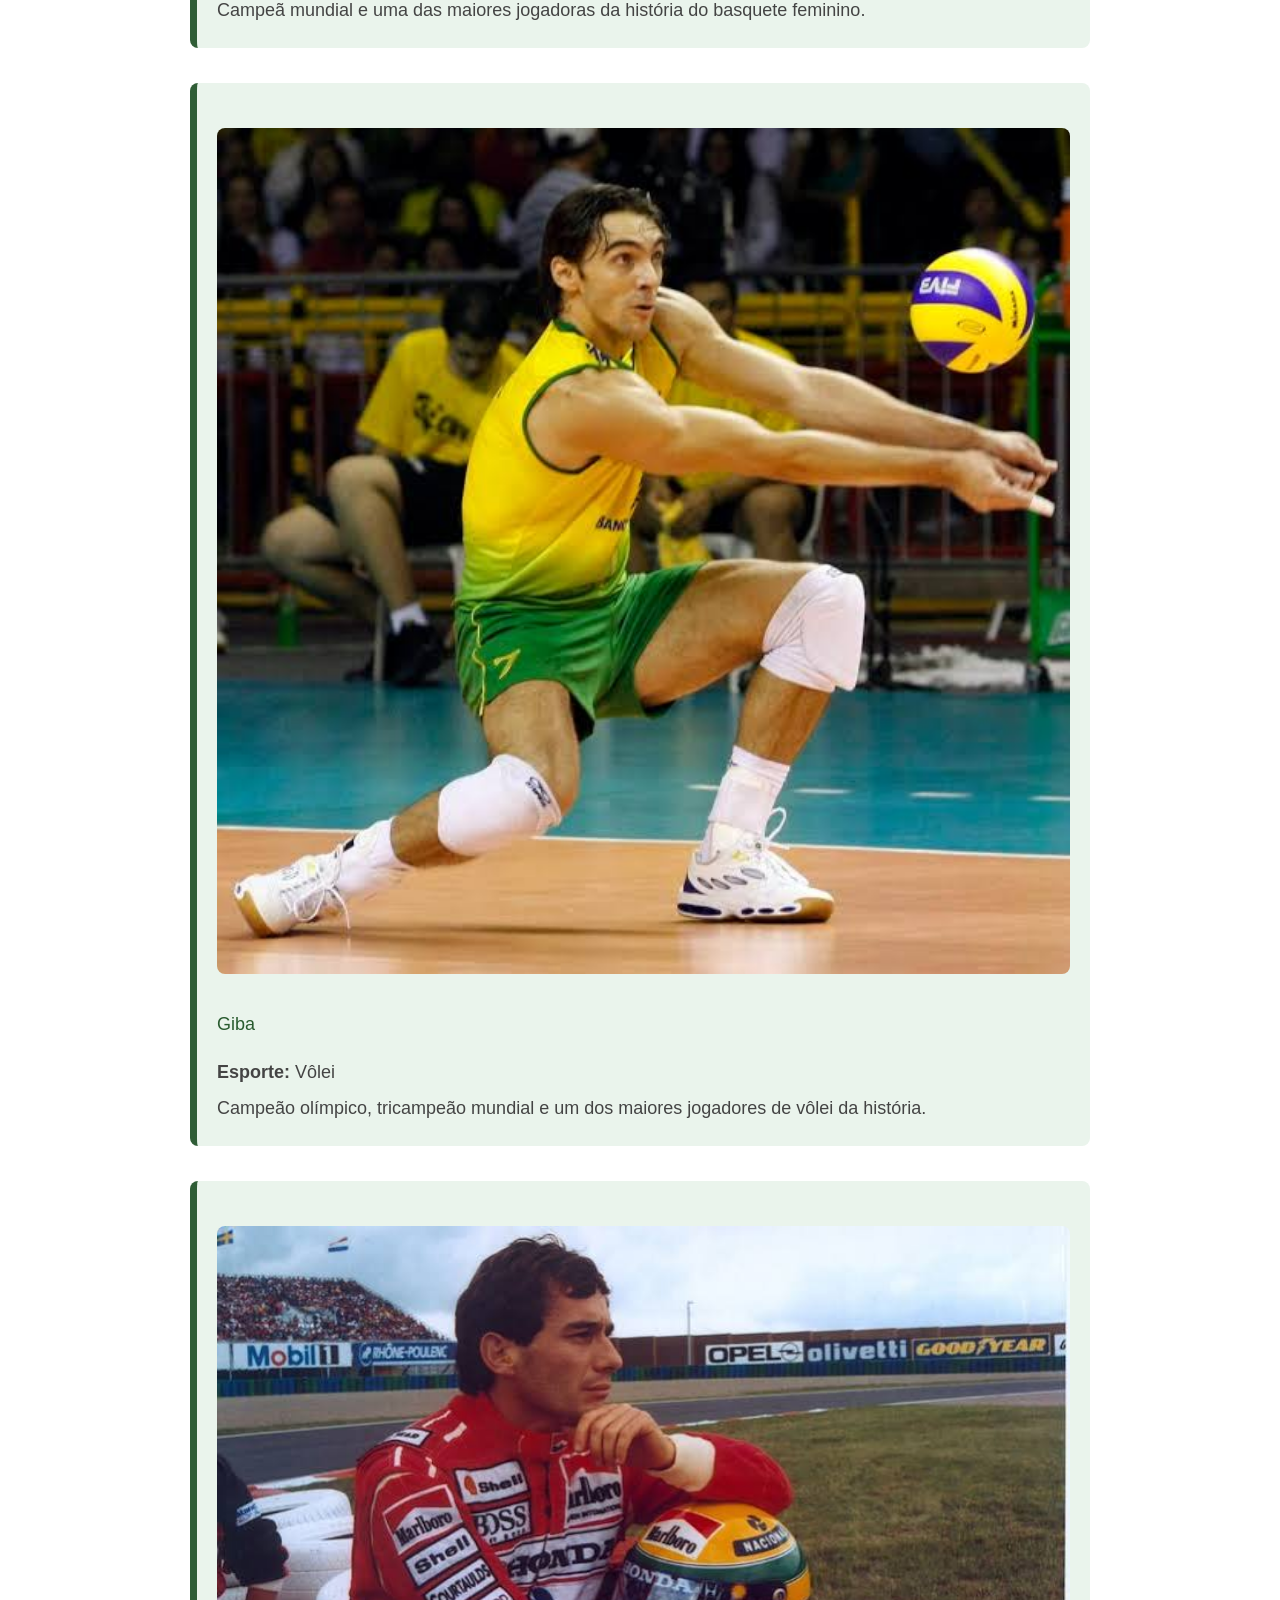
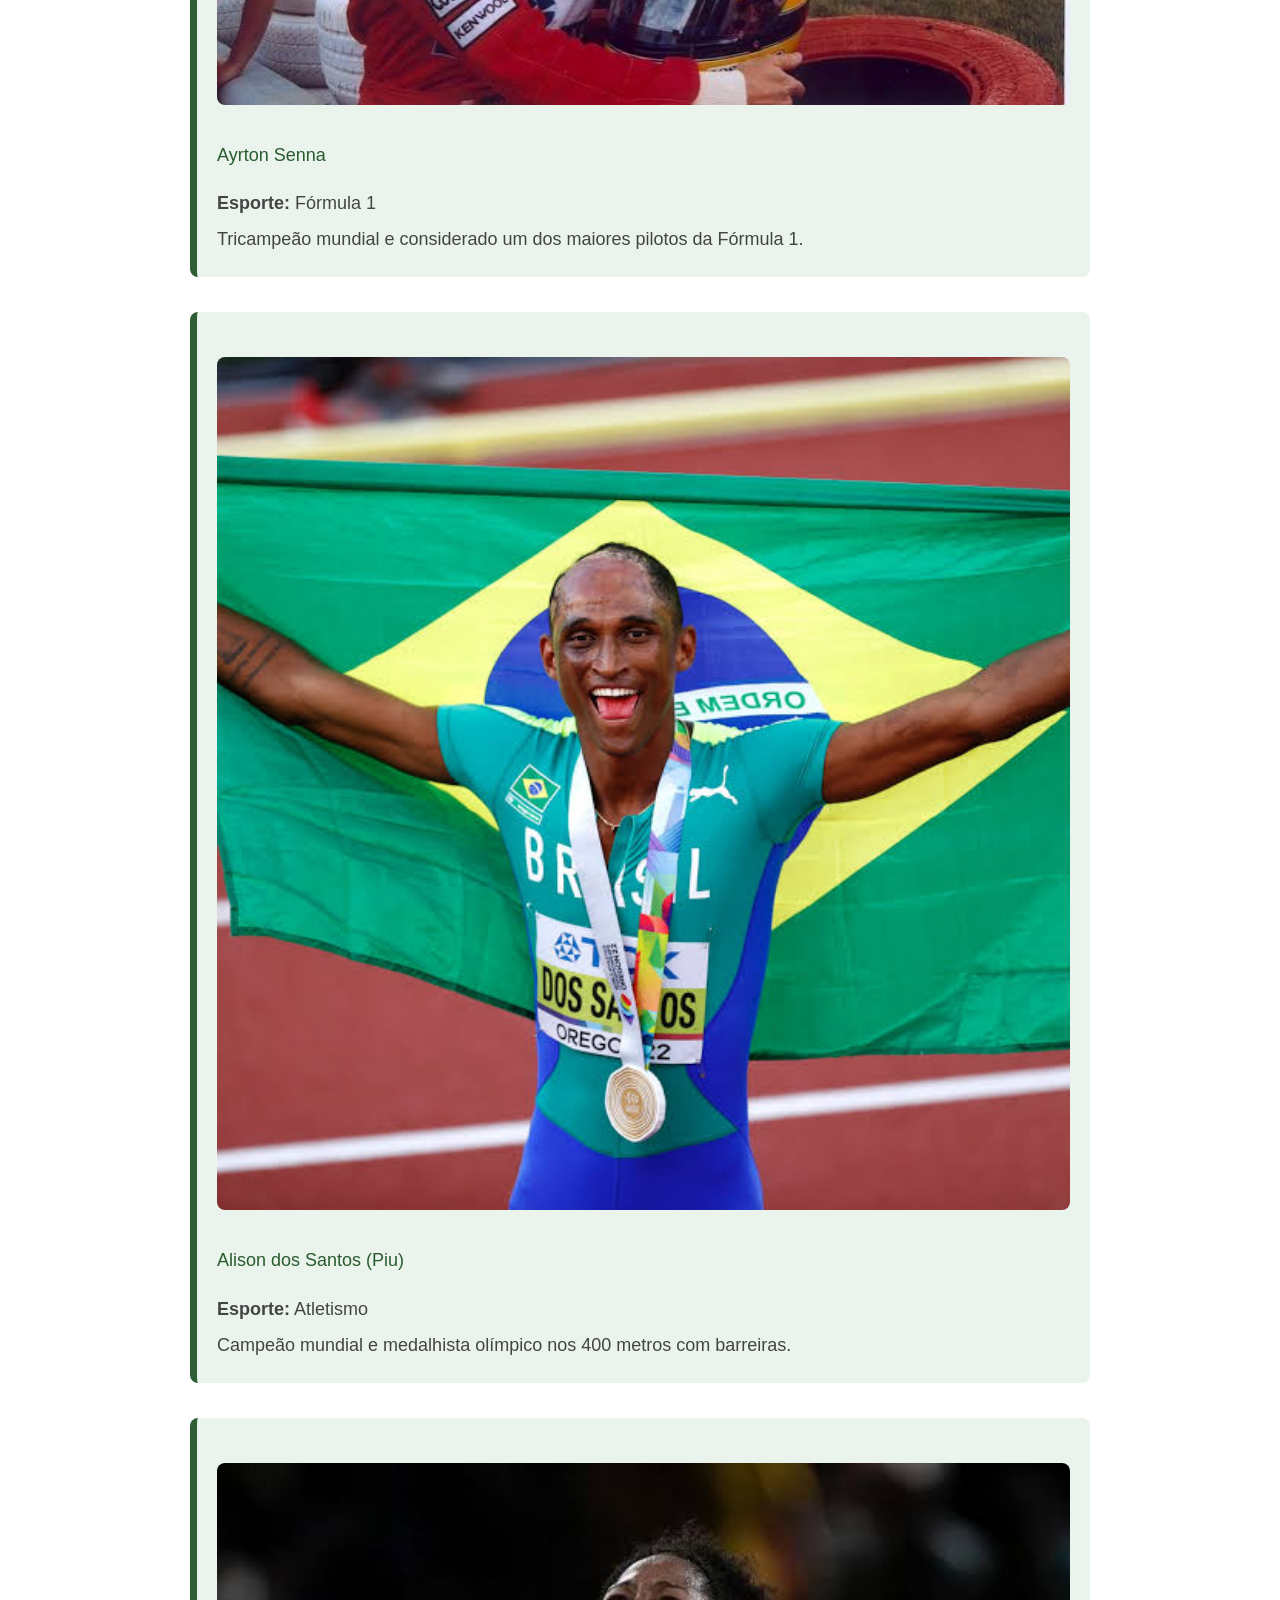
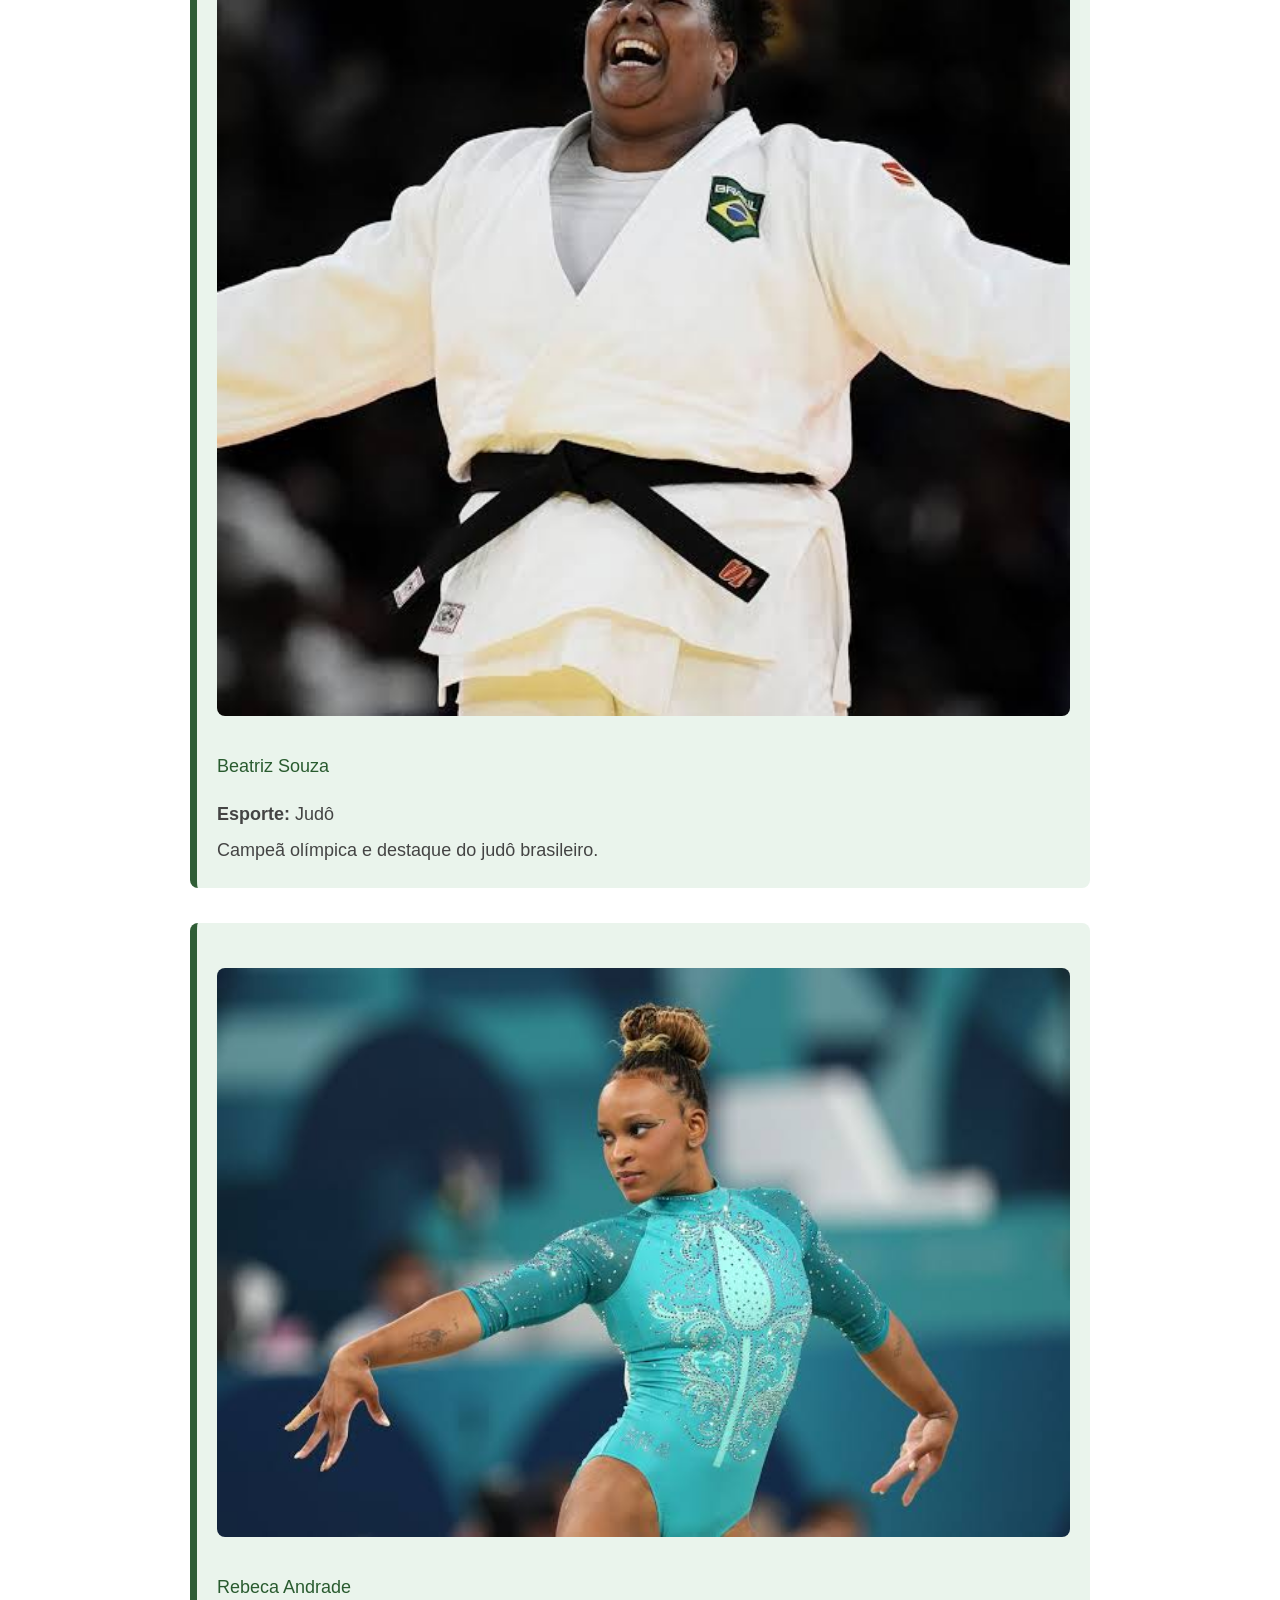
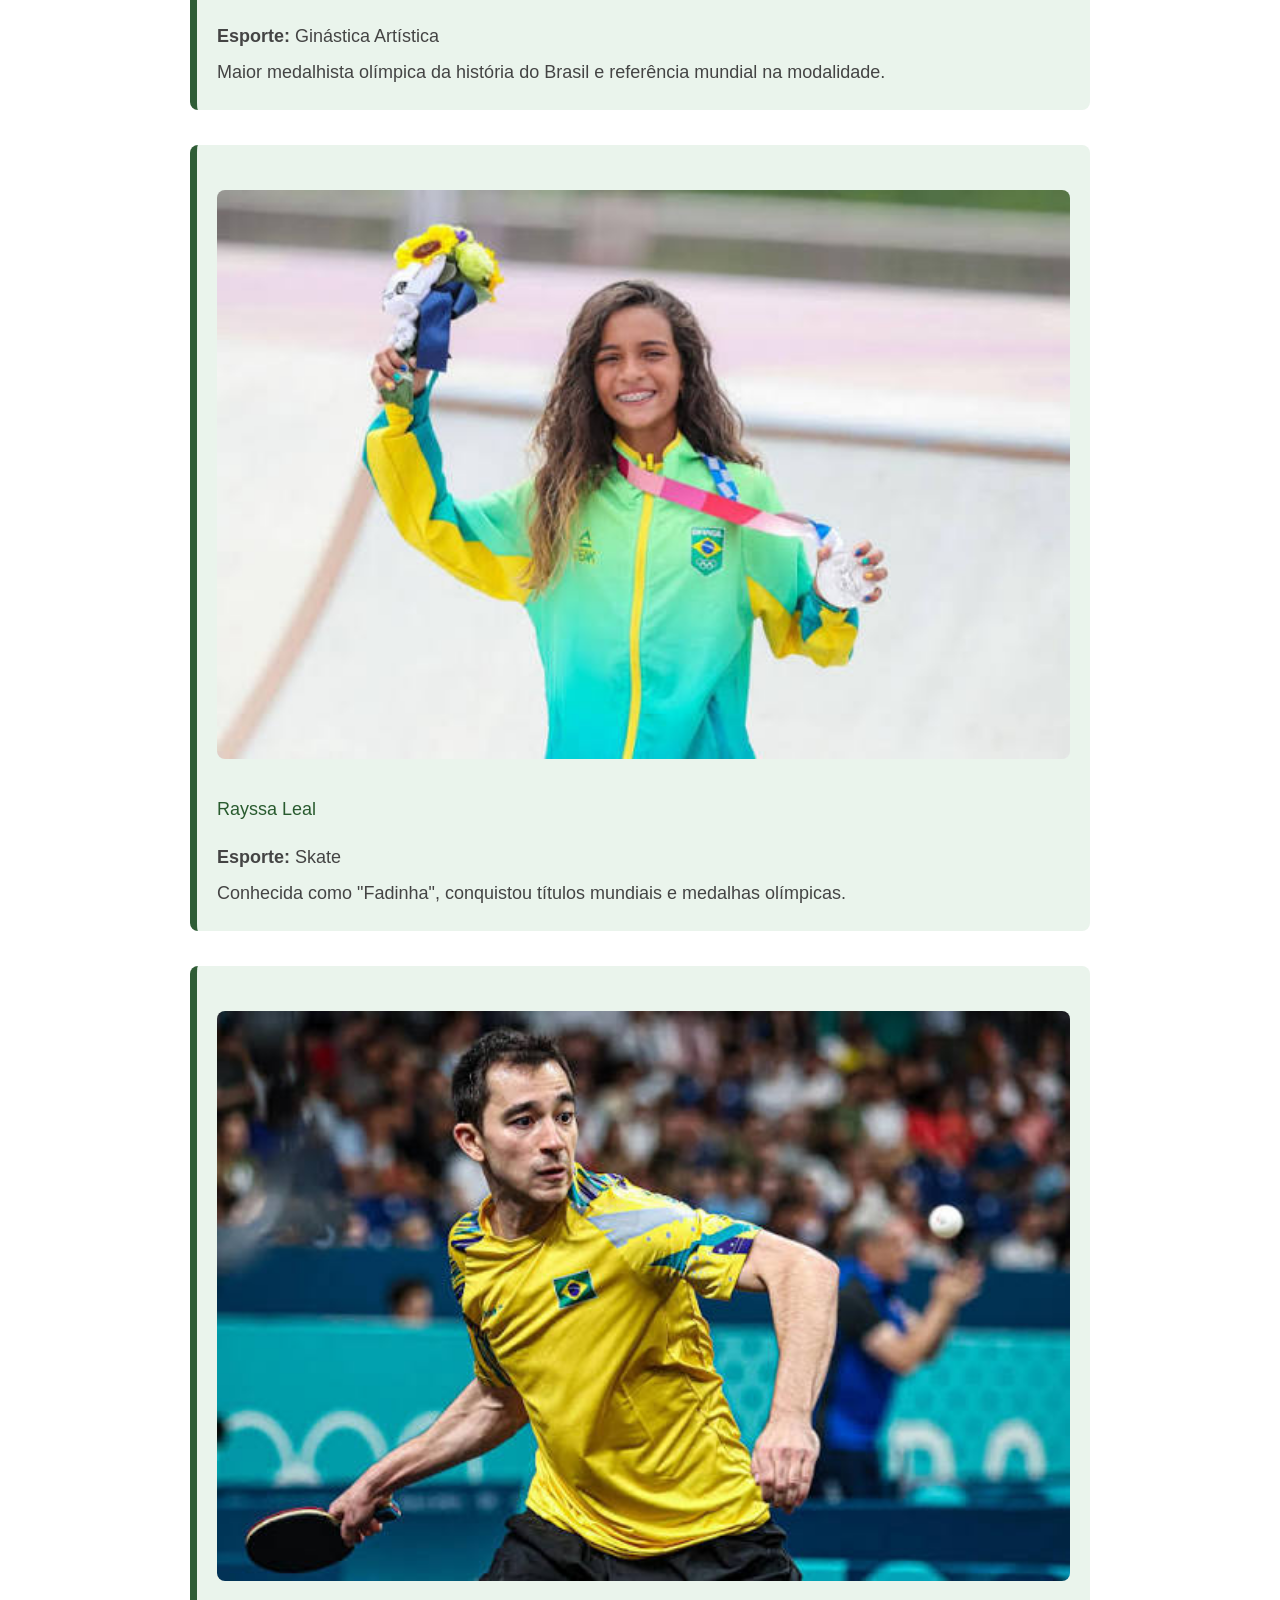
==== commit 8bd88117: "Tive que corrigir alguns erros no código e dei uma ajustada na página equipe." ====
--- a/atletas.html
+++ b/atletas.html
@@ -7,12 +7,10 @@
     <link rel="stylesheet" href="css/style.css">
 </head>
 <body>
-
     <header>
         <h1>Sports<span>BR</span></h1>
         <p>A Casa do Esporte Brasileiro</p>
     </header>
-
     <nav>
         <a href="index.html">Início</a>
         <a href="modalidades.html">Modalidades</a>
@@ -21,18 +19,14 @@
         <a href="equipe.html">Equipe</a>
         <a href="boxmodel.html">Box Model</a>
     </nav>
-
     <main>
-
         <section class="atleta">
             <div class="atleta-card">
                 <div>
                     <h2>Os Maiores Atletas do Brasil</h2>
-
                     <p>
                         O Brasil é reconhecido mundialmente por revelar atletas que fizeram história em diversas modalidades    esportivas. Suas conquistas inspiram milhões de pessoas e demonstram a força do esporte brasileiro.
                     </p>
-
                     <div class="destaque">
                         <p>
                             Conheça alguns dos maiores atletas que representaram e continuam representando o Brasil em competições nacionais e internacionais.
@@ -48,7 +42,7 @@
 
                     <div class="info">
                         <img src="imagens/pagina_atletas/neymarjunior.jpeg" alt="Neymar Jr." width="220">
-                        <h3>Neymar Jr.</h3>
+                        <h3>Neymar Júnior</h3>
                         <p><strong>Esporte:</strong> Futebol</p>
                         <p>Maior artilheiro da Seleção Brasileira, campeão da Champions League e medalhista olímpico.</p>
                     </div>
@@ -143,16 +137,15 @@
                         <p><strong>Esporte:</strong> Surfe</p>
                         <p>Primeiro brasileiro campeão mundial de surfe e um dos maiores atletas da modalidade.</p>
                     </div>
+
                     <br>
                     <br>
                     <h2>Curiosidade</h2>
-
                     <div class="info">
                         <p>
                             O Brasil já conquistou mais de 170 medalhas olímpicas em diferentes modalidades. Futebol, vôlei, judô, ginástica, atletismo, surfe, skate e canoagem são alguns dos esportes que mais trouxeram conquistas para o país.
                         </p>
                     </div>
-
                     <div class="destaque">
                         <p>
                             O esporte promove saúde, disciplina, inclusão social e trabalho em equipe. Os atletas brasileiros continuam inspirando novas gerações a acreditarem em seus sonhos e representarem o Brasil com orgulho.
@@ -161,12 +154,9 @@
                 </div>
             </div>
         </section>
-
     </main>
-
     <footer>
         <p>© 2026 - SportsBR | Projeto de Autoria Web</p>
     </footer>
-
 </body>
 </html> 
--- a/css/style.css
+++ b/css/style.css
@@ -327,6 +327,7 @@
 
 .membro {
     background: white;
+    background-color: #31b4421f;
     border-radius: 10px;
     box-shadow: 0 3px 10px rgba(0, 0, 0, 0.12);
     padding: 25px;
